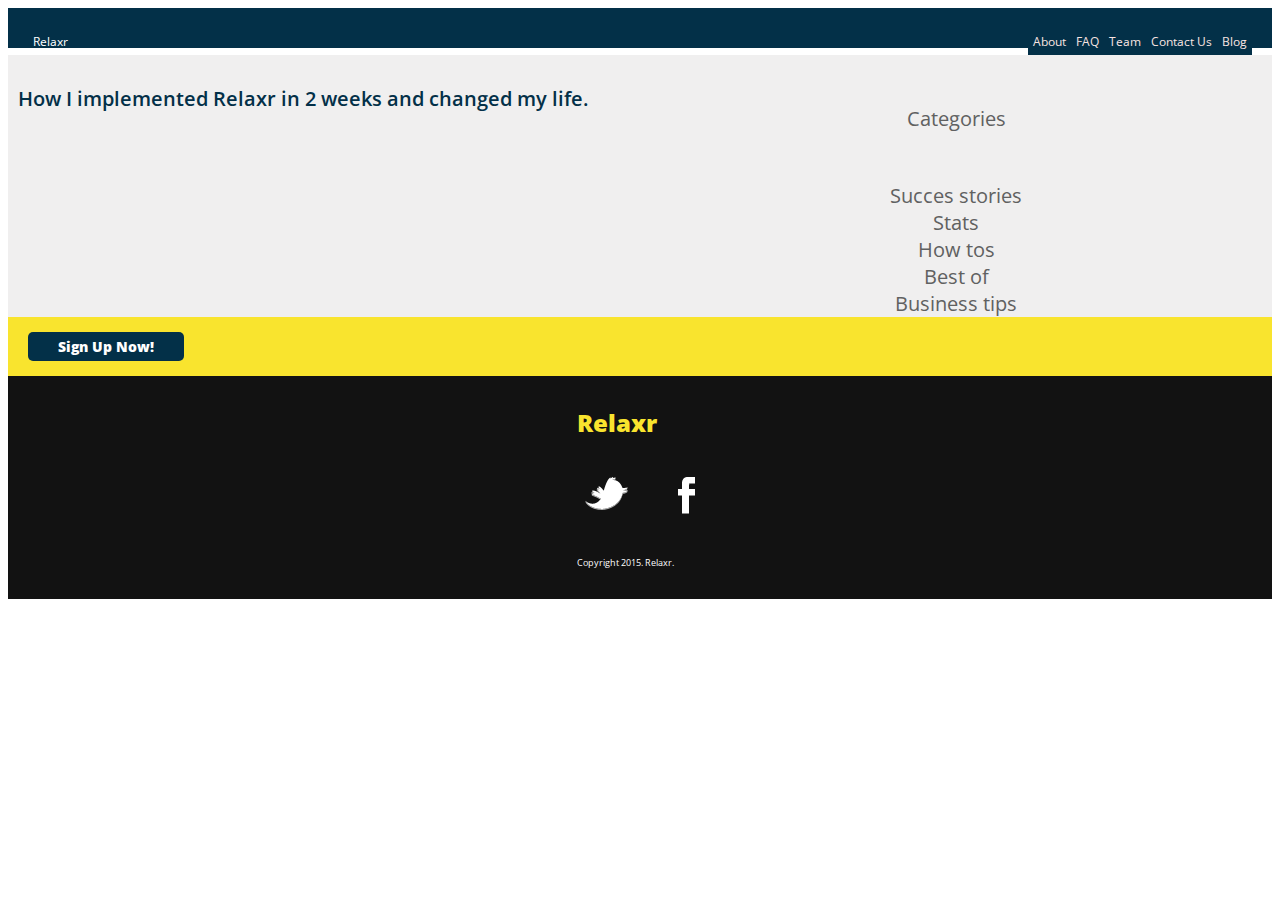
==== submit/blog.html @ c567fddc "Start of assignment2" ====
<!DOCTYPE html>
<html lang="en">
	<head>

		<title>Relaxr</title>

		<!-- external CSS link -->
		<link href='https://fonts.googleapis.com/css?family=Open+Sans:400,300italic,300,600,800' rel='stylesheet' type='text/css'>
		<link rel="stylesheet" type="text/css" href="reset.css">
		<link rel="stylesheet" type="text/css" href="blogcss.css">
	
	</head>
	<body>
		<div id="nav">
			<ul>
				<li>Relaxr</li>
				<ul>
					<li>About</li>
					<li>FAQ</li>
					<li>Team</li>
					<li>Contact Us</li>
					<li>Blog</li>
				</ul>
			</ul>
		</div>

		<div id="columns">

			<div id="main">
				<p class="semibold _20font bluefont">How I implemented Relaxr in 2 weeks and changed my life.</p>
			</div>

			<div id="sidebar">
				<p>Categories</p>
				<ul>
					<li>Succes stories</li>
					<li>Stats</li>
					<li>How tos</li>
					<li>Best of</li>
					<li>Business tips</li>
				</ul>
			</div>
		</div>

		<div id="signup">
			<a href="#" class="bluebutton whitefont 12font extrabold">Sign Up Now!</a>
		</div>


		<footer>
			<div>
				<p class="yellowfont extrabold _24font">Relaxr</p>
			</div>

			<div>
				<ul class="nobullets">
					<li><a href="https://www.twitter.com" target="_blank"><img src="images/twitter.png"></a></li>
					<li class="floatright"><a href="https://www.facebook.com" target="_blank"><img src="images/facebook.png"></a></li>

				</ul>	
			</div>

			<div>
				<p class="whitefont">Copyright 2015. Relaxr.</p>
			</div> 

		</footer>
	</body>
</html>
---- submit/blogcss.css ----
#columns {
			float:left;
			width:100%;
			color: #606161;
			background-color:#f0efef;
		}	

		#nav {
			background-color: #033048;
			padding: 20px;
		}

		#main {
			float:left;
			width:50%;
			background-color:#f0efef;
			text-align:left;
			font-size:13px;	
			font-weight: 300;	
		}

		#main p {
			padding:10px;
		} 

		ul {
    		list-style-type: none;
    		margin: 0;
    		padding: 0;
		}

		#nav ul {
			background-color: #033048;
			color:white;
		} 

		#nav ul ul {
			float: right;
			color:#f9e4e2;
		}
		
		#nav li {
    		float: left;
    		display: inline;
    		padding: 5px;
		}

		#nav li span {
			color:#f9e4e2;
		}

		#nav li a {
    		display: block;
    	}



		ul.nobullets {
			list-style-position: none;
		}

		#sidebar {
			float:left;
			width:50%;
			background-color:#f0efef;
			text-align:center;
			font-size:20px;
		}
	

		#sidebar ul ul {
			float: right;
		}
		
		#sidebar li {

		}

		#sidebar li a {
    		
    	}

		#sidebar p.difffont span {
			color:#033048;
			font-size:24px;
			font-weight:800;
		}

		#signup {
			background-color:#f9e42e;
			color:white;
			padding: 20px;
			clear:both;
		}


		footer {
			background-color:#121212;
			font-size:9px;

		}

		footer div p {	
			width: 10%;
    		margin: 0 auto;
		}

		footer ul {
			width: 10%;
    		margin: 0 auto;
    		overflow:hidden;
		}

		.floatright {
			float:right;
		}

		footer li {
    		float: left;

		}

		footer li a {
    		display: block;
    		padding: 8px;
    	
		}

		
		a {
			font-size:14px;
			text-decoration:none;
			border-radius:5px;
			padding:5px 30px;
		}

		p {
			padding:30px;
		}
		
		._9font {
			font-size: 9px;
		}

		._12font {
			font-size: 12px;
		}

		._13font {
			font-size: 13px;
		}	

		._20font {
			font-size: 20px;
		}	

		._24font {
			font-size: 24px;
		}

		.lightfont{
			font-weight: 300;
		}

		.light_ital{
			font-weight: 300;
			font-style: italic;
		}

		.semibold {
			font-weight: 600;
		}

		.extrabold {
			font-weight: 800;
		}		

		.whitefont {
			color:white;
		}

		.bluefont {
			color:#033048;
		}		

		.yellowfont {
			color:#f9e42e;
		}

		
		.alignleft {
			text-align:left;

		}
	
		.yellowbutton {
			background-color:#f9e42e; 					
		}

		.bluebutton {
			background-color:#033048;
		}

		.nobullets {
			list-style-type: none;
		}
		
				
		body {
     			font-size: 12px;     			
     			font-family: 'Open Sans', sans-serif; 
     			text-align:left;
      			
		}
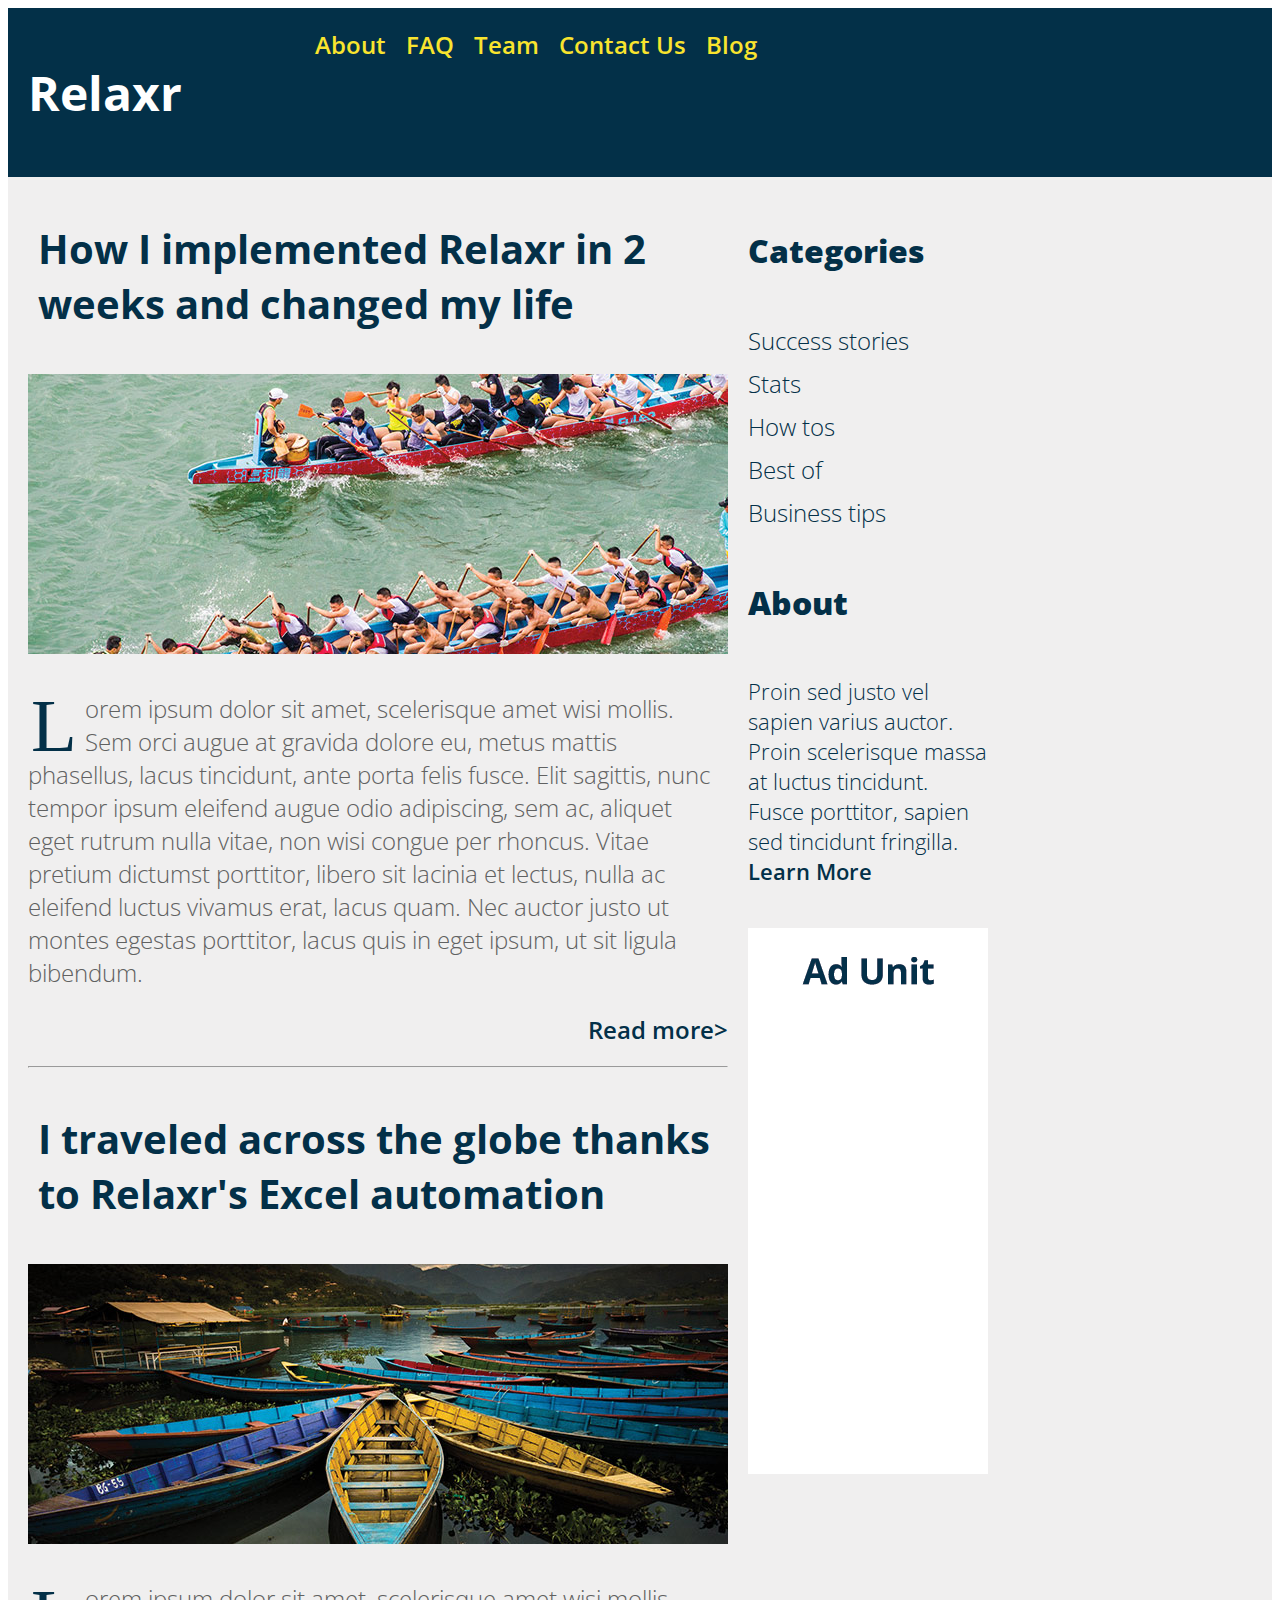
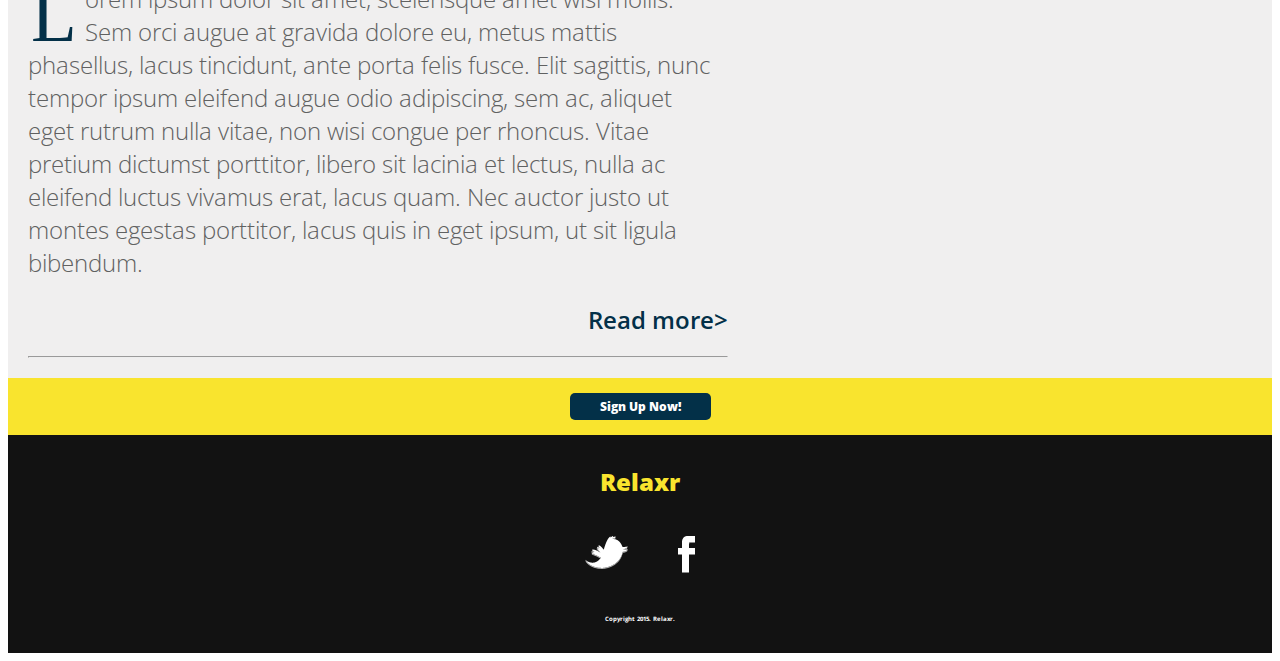
==== commit 972d1a07: "Finishing touches" ====
--- a/submit/blog.html
+++ b/submit/blog.html
@@ -8,52 +8,88 @@
 		<link href='https://fonts.googleapis.com/css?family=Open+Sans:400,300italic,300,600,800' rel='stylesheet' type='text/css'>
 		<link rel="stylesheet" type="text/css" href="reset.css">
 		<link rel="stylesheet" type="text/css" href="blogcss.css">
+
+
 	
 	</head>
 	<body>
-		<div id="nav">
-			<ul>
-				<li>Relaxr</li>
-				<ul>
-					<li>About</li>
-					<li>FAQ</li>
-					<li>Team</li>
-					<li>Contact Us</li>
-					<li>Blog</li>
-				</ul>
-			</ul>
-		</div>
+		<header>
+			<h1>Relaxr</h1>
 
-		<div id="columns">
+			<nav>
+				<a href="index.html">About</a>
+				<a href="#">FAQ</a>
+				<a href="#">Team</a>
+				<a href="#">Contact Us</a>
+				<a href="#">Blog</a>
+			</nav>
 
-			<div id="main">
-				<p class="semibold _20font bluefont">How I implemented Relaxr in 2 weeks and changed my life.</p>
+		</header>
+
+		<section>
+
+			<div id="blog-posts">
+				<h2>How I implemented Relaxr in 2 weeks and changed my life</h2>
+				<img src="images/blog_photo1.jpg">
+				<p>Lorem ipsum dolor sit amet, scelerisque amet wisi mollis. Sem orci augue at gravida dolore eu, metus mattis phasellus, lacus tincidunt, ante porta felis fusce. Elit sagittis, nunc tempor ipsum eleifend augue odio adipiscing, sem ac, aliquet eget rutrum nulla vitae, non wisi congue per rhoncus. Vitae pretium dictumst porttitor, libero sit lacinia et lectus, nulla ac eleifend luctus vivamus erat, lacus quam. Nec auctor justo ut montes egestas porttitor, lacus quis in eget ipsum, ut sit ligula bibendum. </p>
+				
+				<div class="read-more">
+					<a href="#">Read more></a>
+				</div>
+
+				<hr>
+				
+				<h2>I traveled across the globe thanks to Relaxr's Excel automation</h2>
+				<img src="images/blog_photo2.jpg">
+				<p>Lorem ipsum dolor sit amet, scelerisque amet wisi mollis. Sem orci augue at gravida dolore eu, metus mattis phasellus, lacus tincidunt, ante porta felis fusce. Elit sagittis, nunc tempor ipsum eleifend augue odio adipiscing, sem ac, aliquet eget rutrum nulla vitae, non wisi congue per rhoncus. Vitae pretium dictumst porttitor, libero sit lacinia et lectus, nulla ac eleifend luctus vivamus erat, lacus quam. Nec auctor justo ut montes egestas porttitor, lacus quis in eget ipsum, ut sit ligula bibendum.</p>
+				
+
+				<div class="read-more">
+					<a href="#">Read more></a>
+				</div>
+
+				<hr>
+				
 			</div>
 
 			<div id="sidebar">
-				<p>Categories</p>
-				<ul>
-					<li>Succes stories</li>
-					<li>Stats</li>
-					<li>How tos</li>
-					<li>Best of</li>
-					<li>Business tips</li>
-				</ul>
+				<div>
+					<h3>Categories</h3>
+						<ul>
+							<li><a href="#">Success stories</a></li>
+							<li><a href="#">Stats</a></li>
+							<li><a href="#">How tos</a></li>
+							<li><a href="#">Best of</a></li>
+							<li><a href="#">Business tips</a></li>
+						</ul>
+				</div>
+				
+				<div>
+					<h3>About</h3>
+					
+					<p>Proin sed justo vel sapien varius auctor. Proin scelerisque massa at luctus tincidunt. Fusce porttitor, sapien sed tincidunt fringilla. <span><a href="#">Learn More</a></span></p>
+						
+				</div>
+
+				<div>
+					<a href="#"><img src="images/ad-unit.png"></a>
+				</div>
+
 			</div>
-		</div>
+		</section>
 
 		<div id="signup">
-			<a href="#" class="bluebutton whitefont 12font extrabold">Sign Up Now!</a>
+			<a href="#" class="bluebutton">Sign Up Now!</a>
 		</div>
 
 
 		<footer>
 			<div>
-				<p class="yellowfont extrabold _24font">Relaxr</p>
+				<h5>Relaxr</h5>
 			</div>
 
 			<div>
-				<ul class="nobullets">
+				<ul>
 					<li><a href="https://www.twitter.com" target="_blank"><img src="images/twitter.png"></a></li>
 					<li class="floatright"><a href="https://www.facebook.com" target="_blank"><img src="images/facebook.png"></a></li>
 
@@ -61,9 +97,9 @@
 			</div>
 
 			<div>
-				<p class="whitefont">Copyright 2015. Relaxr.</p>
+				<h6>Copyright 2015. Relaxr.</h6>
 			</div> 
 
 		</footer>
 	</body>
-</html>+</html>
--- a/submit/blogcss.css
+++ b/submit/blogcss.css
@@ -1,28 +1,49 @@
 
-		#columns {
-			float:left;
-			width:100%;
-			color: #606161;
-			background-color:#f0efef;
-		}	
-
-		#nav {
+		header {
 			background-color: #033048;
+			float: left;
+			font-size: 24px;
+			font-weight: 600;
+			text-align: left;
+			width: 100%;
+		}
+
+		header h1 {
+			color: white;
+			float: left;
 			padding: 20px;
-		}
-
-		#main {
-			float:left;
-			width:50%;
-			background-color:#f0efef;
-			text-align:left;
-			font-size:13px;	
-			font-weight: 300;	
-		}
-
-		#main p {
-			padding:10px;
-		} 
+			width: 240px;
+		}
+
+		header a {
+			color: #f9e42e;
+			font-size: 24px;
+			font-weight: 600;
+			padding: 5px 7px;
+		}
+
+		nav {
+			display: block;
+			float: left;
+			padding: 20px;
+			width: 700px;
+		}
+
+		header a:link {
+    		color: #f9e42e;
+		}
+
+		header a:visited {
+    		color: #f9e42e;
+		}
+
+		header a:hover {
+    		color: white;
+  		}
+
+		header a:active {
+    		color: white;
+		}
 
 		ul {
     		list-style-type: none;
@@ -30,90 +51,178 @@
     		padding: 0;
 		}
 
-		#nav ul {
-			background-color: #033048;
-			color:white;
-		} 
-
-		#nav ul ul {
-			float: right;
-			color:#f9e4e2;
+		section {
+			background-color: #f0efef;
+			color: #606161;
+			float:left;		
+			width: 100%;
+		}
+
+		#blog-posts {
+			background-color: #f0efef;
+			color: #033048;
+			float: left;
+			font-size: 13px;
+			font-weight: 300;
+			margin-left: 20px;
+			text-align: left;
+			width: 700px;
+		}
+
+		#blog-posts h2 {
+			font-size: 40px;
+			font-weight: 600px;
+			padding: 10px;
+		}
+
+		#blog-posts p {
+			color: #606161;
+			font-size: 24px;
+			font-weight: 300;
+			padding: 10px 10px 0px 0px;
+		}
+
+		#blog-posts p:first-letter { 
+			float: left; 
+			color: #033048; 
+			font-size: 75px; 
+			line-height: 60px; 
+			padding: 4px 8px 0px 3px; 
+			font-family: "Times New Roman", Times, Serif; 
+		}
+
+		#blog-posts a {
+			font-size: 24px;
+			font-weight: 600;
+			margin-top: 10px;
+			padding-left: 100px;
+			text-align: right;
+		}
+
+		#blog-posts a:link {
+    		color: #033048;
 		}
 		
-		#nav li {
-    		float: left;
-    		display: inline;
-    		padding: 5px;
-		}
-
-		#nav li span {
-			color:#f9e4e2;
-		}
-
-		#nav li a {
-    		display: block;
-    	}
-
-
-
-		ul.nobullets {
-			list-style-position: none;
+		#blog-posts a:visited {
+    		color: #033048;
+		}
+
+		#blog-posts a:hover {
+    		color: green;
+		}
+		
+		#blog-posts a:active {
+    		color: green;
+		}
+
+		#blog-posts hr {
+			margin-bottom: 20px;
+		}
+
+		.read-more {
+			float:left;
+			margin-bottom: 20px;
+			text-align: right;
+			width: 100%;
 		}
 
 		#sidebar {
-			float:left;
-			width:50%;
-			background-color:#f0efef;
-			text-align:center;
-			font-size:20px;
-		}
-	
-
-		#sidebar ul ul {
-			float: right;
+			background-color: #f0efef;
+			float: left;
+			margin-left: 20px;
+			width: 240px;
+			text-align: left;
+		}
+
+		#sidebar h3 {
+			color: #033048;
+			font-size: 32px;
+			font-weight: 800;
+			padding: 20px 20px 20px 0px;
+		}
+
+		#sidebar a {
+			font-size: 24px;
+			font-weight: 300;
+			margin: 0;
+			padding: 0;
+		}
+
+		#sidebar a:link {
+    		color: #033048;
 		}
 		
-		#sidebar li {
-
-		}
-
-		#sidebar li a {
-    		
-    	}
-
-		#sidebar p.difffont span {
-			color:#033048;
-			font-size:24px;
-			font-weight:800;
+		#sidebar a:visited {
+    		color: #033048;
+		}
+
+		#sidebar a:hover {
+    		color: green;
+		}
+
+		#sidebar a:active {
+    		color: green;
+		}
+
+		#sidebar ul li {
+			margin: 10px 10px 0px 0px;
+		}
+
+		#sidebar p {
+			color: #033048;
+			font-size: 22px;
+			font-weight: 300;
+			padding: 0;
+		}
+
+		#sidebar p a {
+			font-size: 22px;
+			font-weight: 600;
+		}
+
+		#sidebar img {
+			padding-top: 20px;
 		}
 
 		#signup {
 			background-color:#f9e42e;
+			clear:both;
 			color:white;
 			padding: 20px;
-			clear:both;
-		}
-
+		}
 
 		footer {
 			background-color:#121212;
 			font-size:9px;
-
-		}
-
-		footer div p {	
+			width:100%;
+		}
+
+		footer div p {
 			width: 10%;
     		margin: 0 auto;
+    		padding: 30px;
+		}
+
+		footer h5 {
+			color:#f9e42e; 
+    		font-weight:800; 
+    		font-size:24px;
+    		padding: 30px;
+    		width: 10%;
+    		margin: 0% auto;
+		}
+
+		footer h6 {
+			color: white;
+			padding: 30px;
+			width: 10%;
+			margin: 0% auto;
 		}
 
 		footer ul {
 			width: 10%;
     		margin: 0 auto;
-    		overflow:hidden;
-		}
-
-		.floatright {
-			float:right;
+    		overflow: hidden;
 		}
 
 		footer li {
@@ -124,92 +233,42 @@
 		footer li a {
     		display: block;
     		padding: 8px;
-    	
-		}
-
-		
+
+		}
+
+		.alignleft {
+			text-align:left;
+
+		}
+
+		.yellowbutton {
+			background-color:#f9e42e;
+			border-radius:5px;
+			padding:5px 30px;
+		}
+
+		.bluebutton {
+			background-color:#033048;
+			border-radius:5px;
+			padding:5px 30px;
+			color: white;
+			font-size: 12px;
+			font-weight: 800; 
+		}
+
+		.floatright {
+			float: right;
+		}
+
+		body {
+     		font-size: 12px;
+     		font-family: 'Open Sans', sans-serif;
+     		text-align:center;
+
+		}
+
 		a {
 			font-size:14px;
 			text-decoration:none;
-			border-radius:5px;
-			padding:5px 30px;
-		}
-
-		p {
-			padding:30px;
-		}
-		
-		._9font {
-			font-size: 9px;
-		}
-
-		._12font {
-			font-size: 12px;
-		}
-
-		._13font {
-			font-size: 13px;
-		}	
-
-		._20font {
-			font-size: 20px;
-		}	
-
-		._24font {
-			font-size: 24px;
-		}
-
-		.lightfont{
-			font-weight: 300;
-		}
-
-		.light_ital{
-			font-weight: 300;
-			font-style: italic;
-		}
-
-		.semibold {
-			font-weight: 600;
-		}
-
-		.extrabold {
-			font-weight: 800;
-		}		
-
-		.whitefont {
-			color:white;
-		}
-
-		.bluefont {
-			color:#033048;
-		}		
-
-		.yellowfont {
-			color:#f9e42e;
-		}
-
-		
-		.alignleft {
-			text-align:left;
-
-		}
-	
-		.yellowbutton {
-			background-color:#f9e42e; 					
-		}
-
-		.bluebutton {
-			background-color:#033048;
-		}
-
-		.nobullets {
-			list-style-type: none;
-		}
-		
-				
-		body {
-     			font-size: 12px;     			
-     			font-family: 'Open Sans', sans-serif; 
-     			text-align:left;
-      			
-		}+		}
+
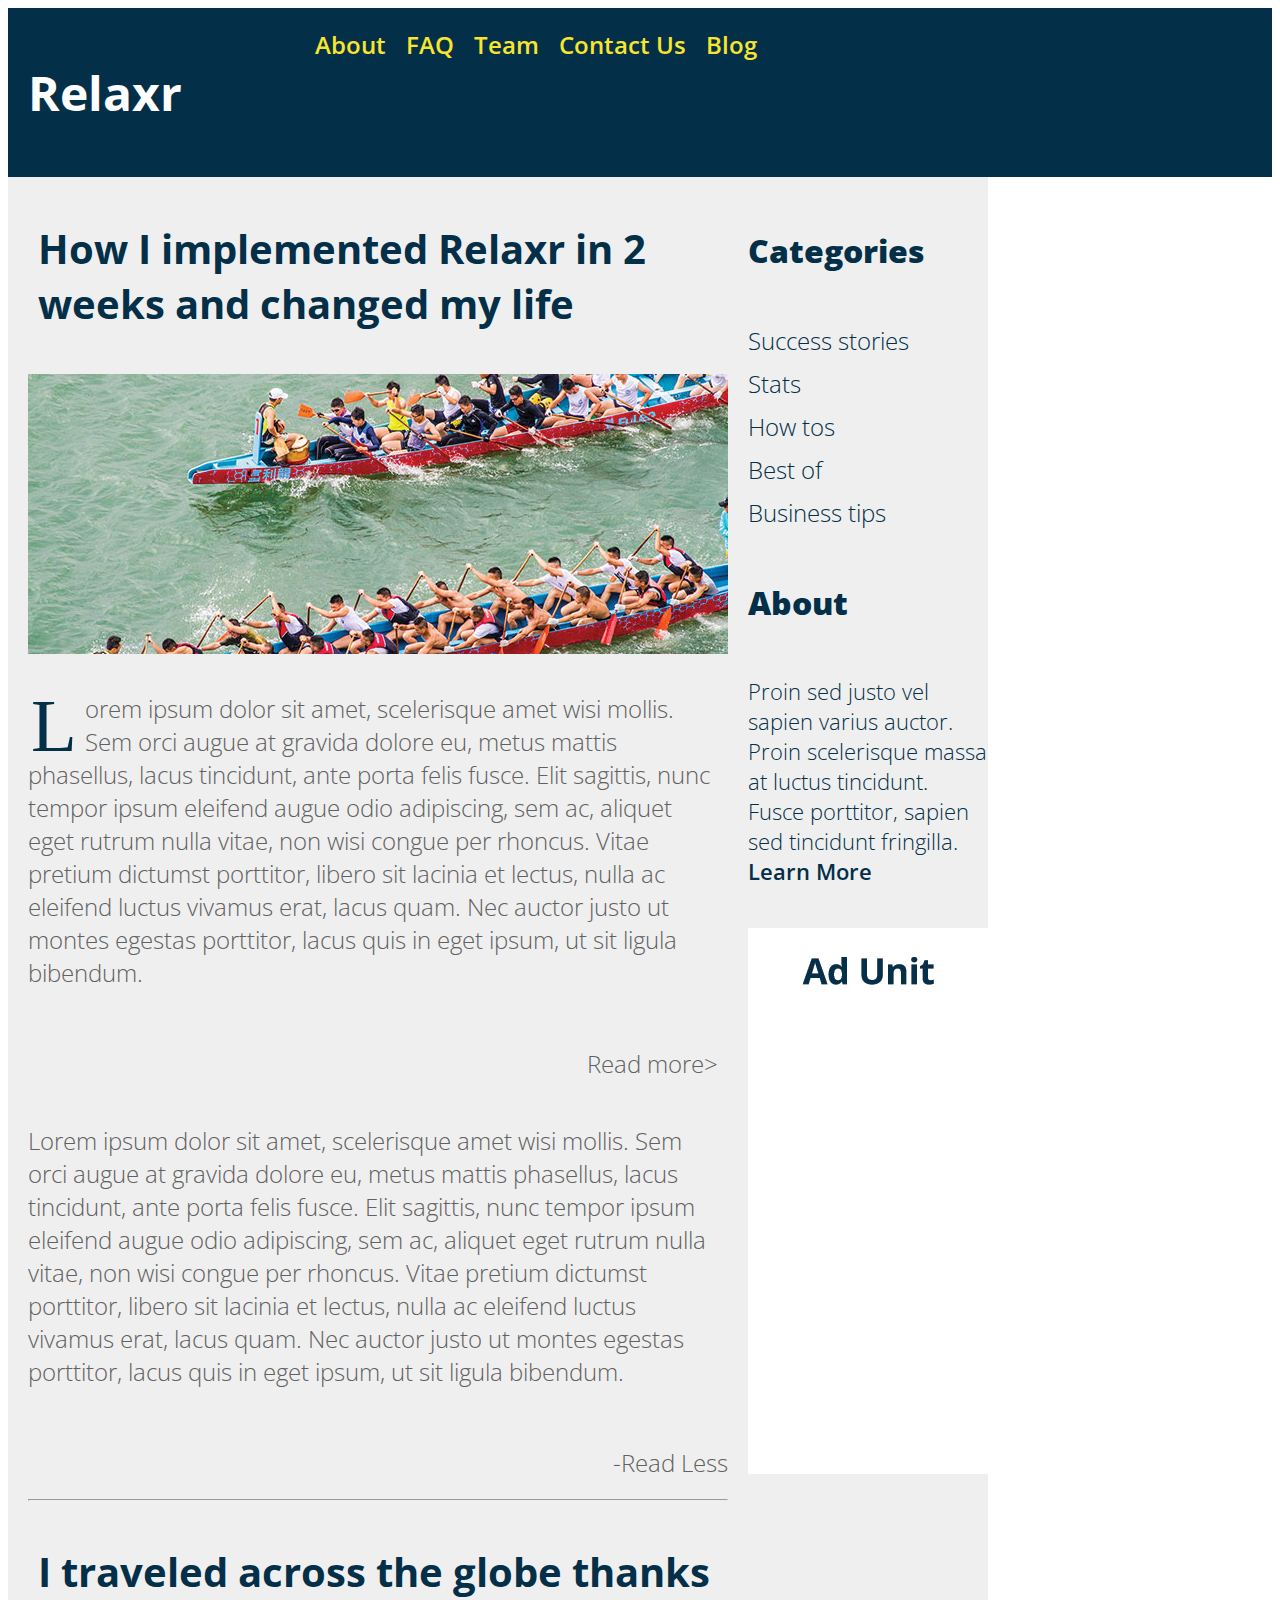
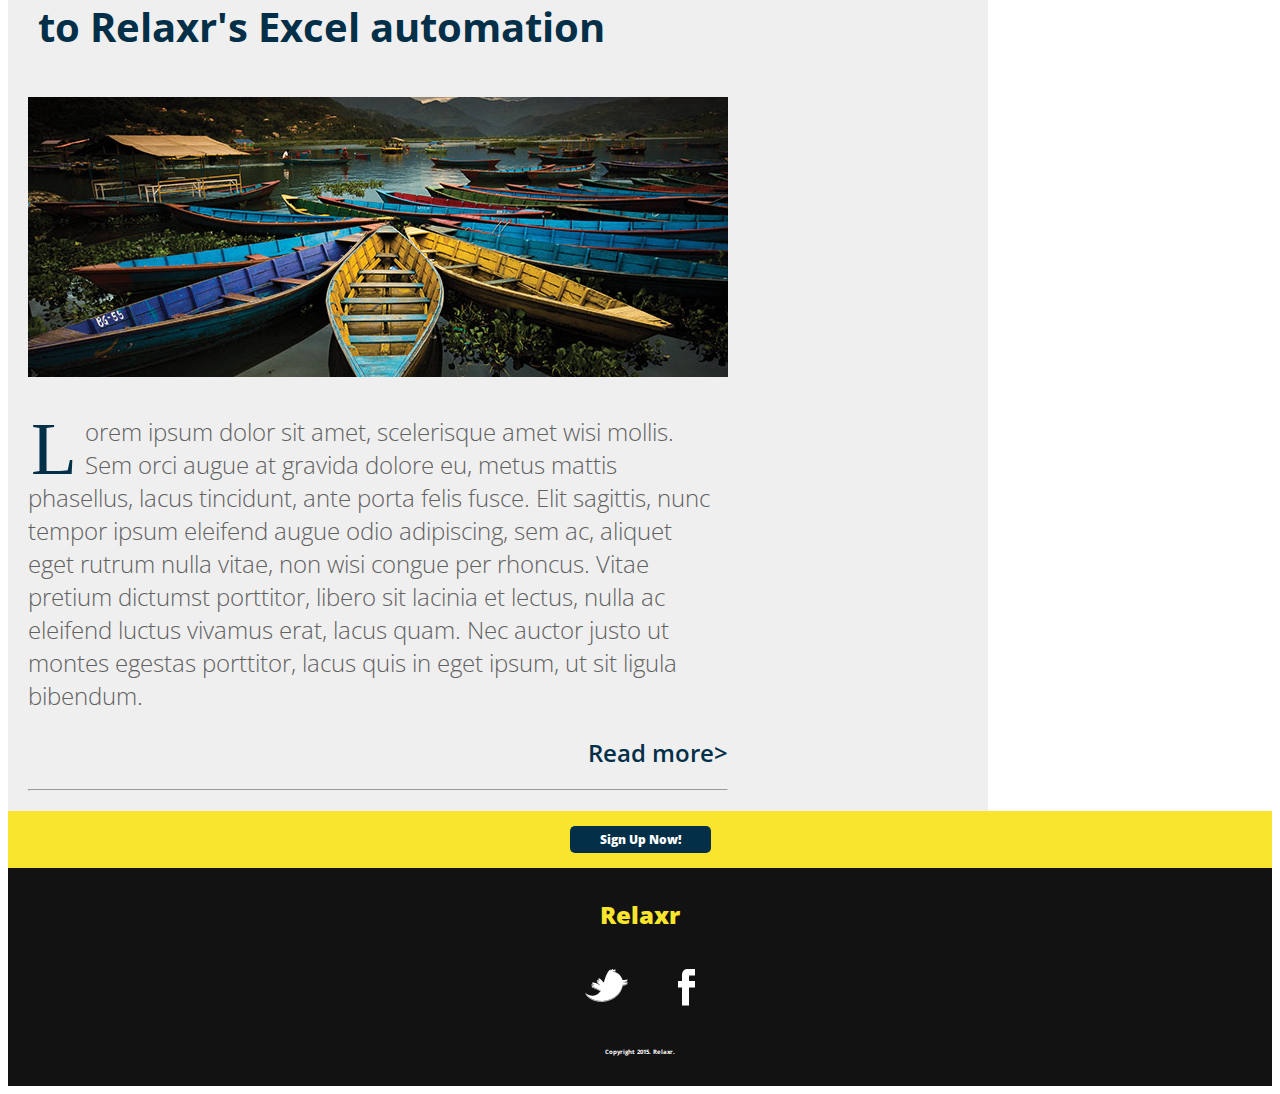
==== commit f2df8bd5: "Attempting js and jquery" ====
--- a/submit/blog.html
+++ b/submit/blog.html
@@ -8,8 +8,6 @@
 		<link href='https://fonts.googleapis.com/css?family=Open+Sans:400,300italic,300,600,800' rel='stylesheet' type='text/css'>
 		<link rel="stylesheet" type="text/css" href="reset.css">
 		<link rel="stylesheet" type="text/css" href="blogcss.css">
-
-
 	
 	</head>
 	<body>
@@ -30,18 +28,34 @@
 
 			<div id="blog-posts">
 				<h2>How I implemented Relaxr in 2 weeks and changed my life</h2>
+				
 				<img src="images/blog_photo1.jpg">
-				<p>Lorem ipsum dolor sit amet, scelerisque amet wisi mollis. Sem orci augue at gravida dolore eu, metus mattis phasellus, lacus tincidunt, ante porta felis fusce. Elit sagittis, nunc tempor ipsum eleifend augue odio adipiscing, sem ac, aliquet eget rutrum nulla vitae, non wisi congue per rhoncus. Vitae pretium dictumst porttitor, libero sit lacinia et lectus, nulla ac eleifend luctus vivamus erat, lacus quam. Nec auctor justo ut montes egestas porttitor, lacus quis in eget ipsum, ut sit ligula bibendum. </p>
 				
+				<p><span>L</span>orem ipsum dolor sit amet, scelerisque amet wisi mollis. Sem orci augue at gravida dolore eu, metus mattis phasellus, lacus tincidunt, ante porta felis fusce. Elit sagittis, nunc tempor ipsum eleifend augue odio adipiscing, sem ac, aliquet eget rutrum nulla vitae, non wisi congue per rhoncus. Vitae pretium dictumst porttitor, libero sit lacinia et lectus, nulla ac eleifend luctus vivamus erat, lacus quam. Nec auctor justo ut montes egestas porttitor, lacus quis in eget ipsum, ut sit ligula bibendum. </p>
+
+				<script src="https://ajax.googleapis.com/ajax/libs/jquery/1.10.2/jquery.min.js"></script>
+
+				<script src="blog.js"></script>
+
 				<div class="read-more">
-					<a href="#">Read more></a>
+					<p>Read more></p>
+				</div>
+
+				<div id="expand-blog1">
+					<p>Lorem ipsum dolor sit amet, scelerisque amet wisi mollis. Sem orci augue at gravida dolore eu, metus mattis phasellus, lacus tincidunt, ante porta felis fusce. Elit sagittis, nunc tempor ipsum eleifend augue odio adipiscing, sem ac, aliquet eget rutrum nulla vitae, non wisi congue per rhoncus. Vitae pretium dictumst porttitor, libero sit lacinia et lectus, nulla ac eleifend luctus vivamus erat, lacus quam. Nec auctor justo ut montes egestas porttitor, lacus quis in eget ipsum, ut sit ligula bibendum. </p>
+
+					<div>
+						<p class="read-less">-Read Less</p>
+					</div>
+
+
 				</div>
 
 				<hr>
 				
 				<h2>I traveled across the globe thanks to Relaxr's Excel automation</h2>
 				<img src="images/blog_photo2.jpg">
-				<p>Lorem ipsum dolor sit amet, scelerisque amet wisi mollis. Sem orci augue at gravida dolore eu, metus mattis phasellus, lacus tincidunt, ante porta felis fusce. Elit sagittis, nunc tempor ipsum eleifend augue odio adipiscing, sem ac, aliquet eget rutrum nulla vitae, non wisi congue per rhoncus. Vitae pretium dictumst porttitor, libero sit lacinia et lectus, nulla ac eleifend luctus vivamus erat, lacus quam. Nec auctor justo ut montes egestas porttitor, lacus quis in eget ipsum, ut sit ligula bibendum.</p>
+				<p><span>L</span>orem ipsum dolor sit amet, scelerisque amet wisi mollis. Sem orci augue at gravida dolore eu, metus mattis phasellus, lacus tincidunt, ante porta felis fusce. Elit sagittis, nunc tempor ipsum eleifend augue odio adipiscing, sem ac, aliquet eget rutrum nulla vitae, non wisi congue per rhoncus. Vitae pretium dictumst porttitor, libero sit lacinia et lectus, nulla ac eleifend luctus vivamus erat, lacus quam. Nec auctor justo ut montes egestas porttitor, lacus quis in eget ipsum, ut sit ligula bibendum.</p>
 				
 
 				<div class="read-more">
--- a/submit/blogcss.css
+++ b/submit/blogcss.css
@@ -30,31 +30,34 @@
 		}
 
 		header a:link {
-    		color: #f9e42e;
+    			color: #f9e42e;
 		}
 
 		header a:visited {
-    		color: #f9e42e;
+    			color: #f9e42e;
 		}
 
 		header a:hover {
-    		color: white;
+    			color: white;
   		}
 
 		header a:active {
-    		color: white;
+    			color: white;
 		}
 
 		ul {
-    		list-style-type: none;
-    		margin: 0;
-    		padding: 0;
+    			list-style-type: none;
+    			margin: 0;
+    			padding: 0;
 		}
 
 		section {
 			background-color: #f0efef;
 			color: #606161;
-			float:left;		
+			float:left; <!-- In my previous homework, Joni mentioned that there's no need to float:left a float that has a width 
+			that equals 100% however when I didn't make it float left, it was creating white spaces. In other words, 
+			the background was doing weird things. To prevent this, I gave a position for every float. -->
+		
 			width: 100%;
 		}
 
@@ -82,7 +85,7 @@
 			padding: 10px 10px 0px 0px;
 		}
 
-		#blog-posts p:first-letter { 
+		#blog-posts p span { 
 			float: left; 
 			color: #033048; 
 			font-size: 75px; 
@@ -91,6 +94,11 @@
 			font-family: "Times New Roman", Times, Serif; 
 		}
 
+		#blog-posts p .read-less {
+			font-size: 24px;
+			cursor: pointer;
+		}
+
 		#blog-posts a {
 			font-size: 24px;
 			font-weight: 600;
@@ -100,19 +108,19 @@
 		}
 
 		#blog-posts a:link {
-    		color: #033048;
+    			color: #033048;
 		}
 		
 		#blog-posts a:visited {
-    		color: #033048;
+    			color: #033048;
 		}
 
 		#blog-posts a:hover {
-    		color: green;
+    			color: green;
 		}
 		
 		#blog-posts a:active {
-    		color: green;
+    			color: green;
 		}
 
 		#blog-posts hr {
@@ -126,6 +134,12 @@
 			width: 100%;
 		}
 
+		.read-less {
+			float:left;
+			margin-bottom: 20px;
+			text-align: right;
+			width: 100%;
+		}
 		#sidebar {
 			background-color: #f0efef;
 			float: left;
@@ -149,19 +163,19 @@
 		}
 
 		#sidebar a:link {
-    		color: #033048;
+    			color: #033048;
 		}
 		
 		#sidebar a:visited {
-    		color: #033048;
+    			color: #033048;
 		}
 
 		#sidebar a:hover {
-    		color: green;
+    			color: green;
 		}
 
 		#sidebar a:active {
-    		color: green;
+    			color: green;
 		}
 
 		#sidebar ul li {
@@ -199,17 +213,17 @@
 
 		footer div p {
 			width: 10%;
-    		margin: 0 auto;
-    		padding: 30px;
+    			margin: 0 auto;
+    			padding: 30px;
 		}
 
 		footer h5 {
 			color:#f9e42e; 
-    		font-weight:800; 
-    		font-size:24px;
-    		padding: 30px;
-    		width: 10%;
-    		margin: 0% auto;
+    			font-weight:800; 
+    			font-size:24px;
+    			padding: 30px;
+    			width: 10%;
+    			margin: 0% auto;
 		}
 
 		footer h6 {
@@ -221,18 +235,18 @@
 
 		footer ul {
 			width: 10%;
-    		margin: 0 auto;
-    		overflow: hidden;
+    			margin: 0 auto;
+    			overflow: hidden;
 		}
 
 		footer li {
-    		float: left;
+    			float: left;
 
 		}
 
 		footer li a {
-    		display: block;
-    		padding: 8px;
+    			display: block;
+    			padding: 8px;
 
 		}
 
@@ -261,9 +275,9 @@
 		}
 
 		body {
-     		font-size: 12px;
-     		font-family: 'Open Sans', sans-serif;
-     		text-align:center;
+     			font-size: 12px;
+     			font-family: 'Open Sans', sans-serif;
+     			text-align:center;
 
 		}
 
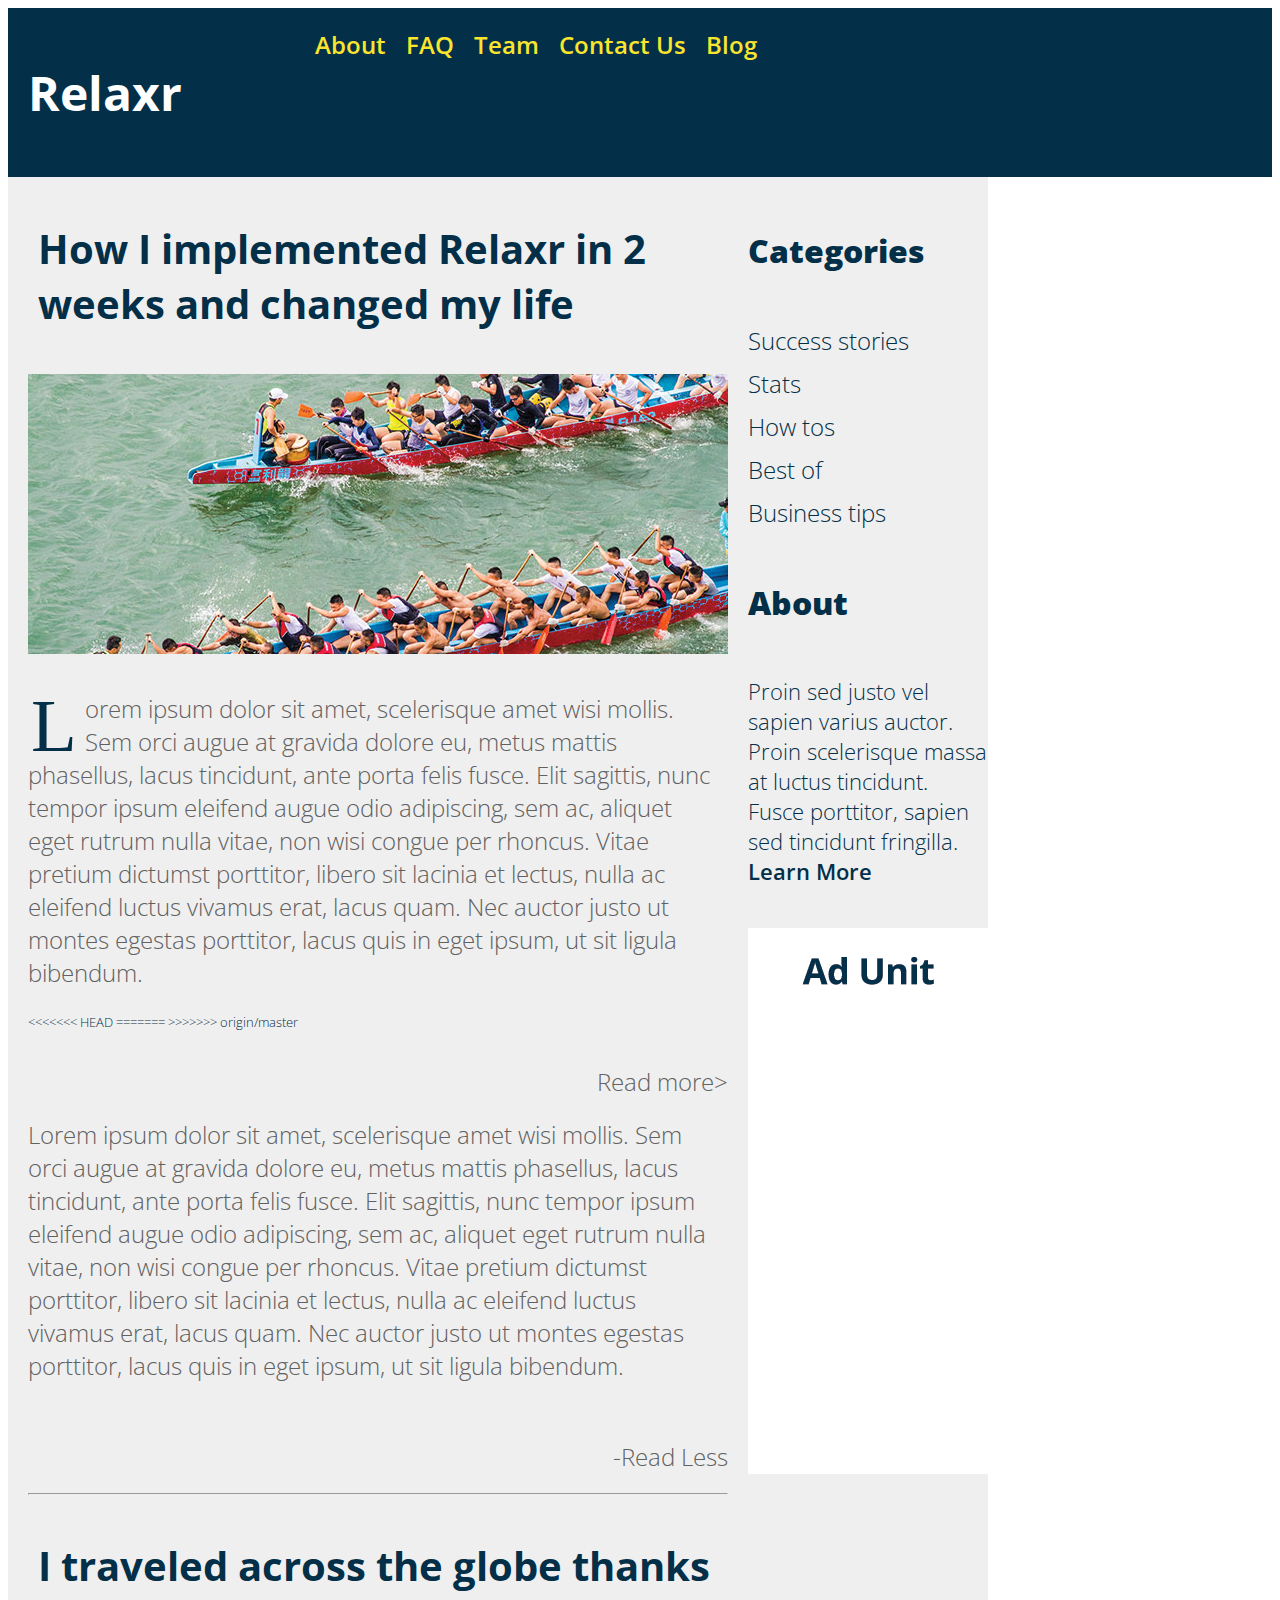
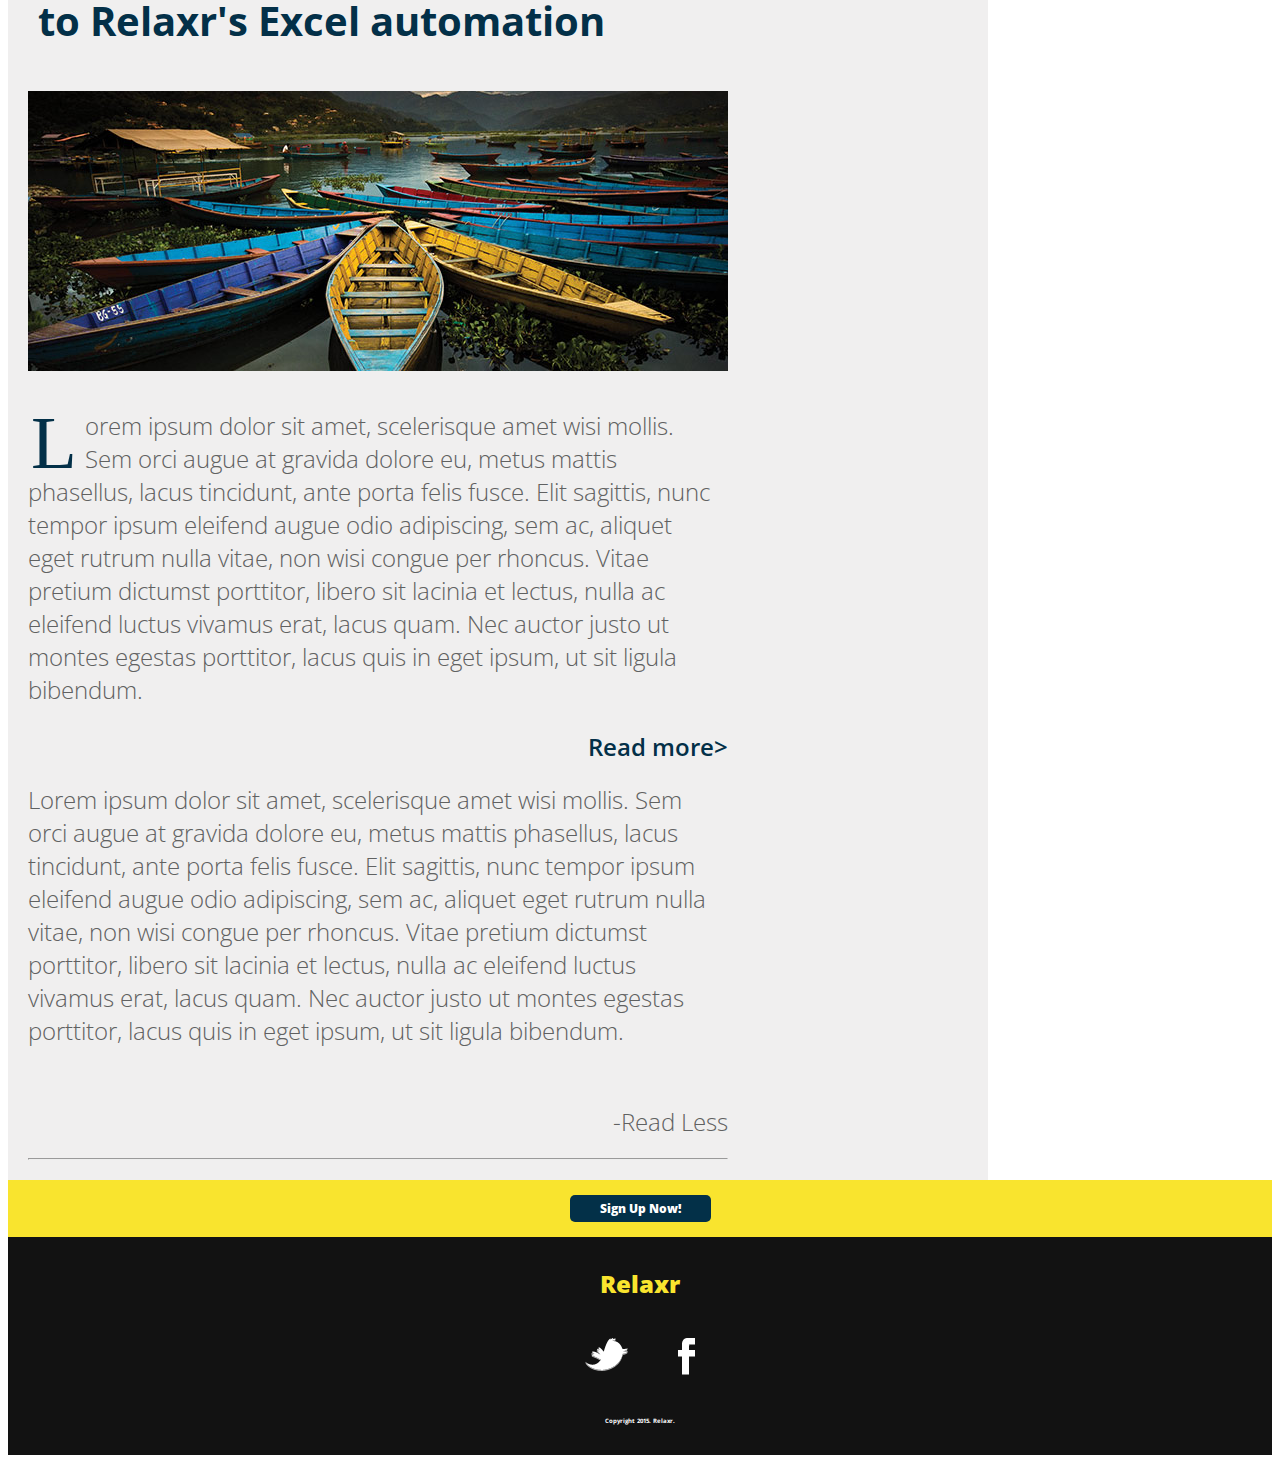
==== commit 257e2b18: "Merge remote-tracking branch 'origin/master'" ====
--- a/submit/blog.html
+++ b/submit/blog.html
@@ -8,10 +8,13 @@
 		<link href='https://fonts.googleapis.com/css?family=Open+Sans:400,300italic,300,600,800' rel='stylesheet' type='text/css'>
 		<link rel="stylesheet" type="text/css" href="reset.css">
 		<link rel="stylesheet" type="text/css" href="blogcss.css">
+		<script src="https://ajax.googleapis.com/ajax/libs/jquery/1.12.0/jquery.min.js"></script>
 	
 	</head>
+
 	<body>
 		<header>
+			
 			<h1>Relaxr</h1>
 
 			<nav>
@@ -27,43 +30,57 @@
 		<section>
 
 			<div id="blog-posts">
+
 				<h2>How I implemented Relaxr in 2 weeks and changed my life</h2>
 				
 				<img src="images/blog_photo1.jpg">
 				
 				<p><span>L</span>orem ipsum dolor sit amet, scelerisque amet wisi mollis. Sem orci augue at gravida dolore eu, metus mattis phasellus, lacus tincidunt, ante porta felis fusce. Elit sagittis, nunc tempor ipsum eleifend augue odio adipiscing, sem ac, aliquet eget rutrum nulla vitae, non wisi congue per rhoncus. Vitae pretium dictumst porttitor, libero sit lacinia et lectus, nulla ac eleifend luctus vivamus erat, lacus quam. Nec auctor justo ut montes egestas porttitor, lacus quis in eget ipsum, ut sit ligula bibendum. </p>
 
+<<<<<<< HEAD
 				<script src="https://ajax.googleapis.com/ajax/libs/jquery/1.10.2/jquery.min.js"></script>
-
+=======
+>>>>>>> origin/master
 				<script src="blog.js"></script>
 
-				<div class="read-more">
-					<p>Read more></p>
+				<div>
+					<p class="read-more">Read more></p>
 				</div>
 
-				<div id="expand-blog1">
+				<div class="expand-blog">
+					
 					<p>Lorem ipsum dolor sit amet, scelerisque amet wisi mollis. Sem orci augue at gravida dolore eu, metus mattis phasellus, lacus tincidunt, ante porta felis fusce. Elit sagittis, nunc tempor ipsum eleifend augue odio adipiscing, sem ac, aliquet eget rutrum nulla vitae, non wisi congue per rhoncus. Vitae pretium dictumst porttitor, libero sit lacinia et lectus, nulla ac eleifend luctus vivamus erat, lacus quam. Nec auctor justo ut montes egestas porttitor, lacus quis in eget ipsum, ut sit ligula bibendum. </p>
 
 					<div>
 						<p class="read-less">-Read Less</p>
 					</div>
 
-
 				</div>
 
 				<hr>
+				<!--blogpost2 starts here-->
+				<h2>I traveled across the globe thanks to Relaxr's Excel automation</h2>
 				
-				<h2>I traveled across the globe thanks to Relaxr's Excel automation</h2>
 				<img src="images/blog_photo2.jpg">
+
 				<p><span>L</span>orem ipsum dolor sit amet, scelerisque amet wisi mollis. Sem orci augue at gravida dolore eu, metus mattis phasellus, lacus tincidunt, ante porta felis fusce. Elit sagittis, nunc tempor ipsum eleifend augue odio adipiscing, sem ac, aliquet eget rutrum nulla vitae, non wisi congue per rhoncus. Vitae pretium dictumst porttitor, libero sit lacinia et lectus, nulla ac eleifend luctus vivamus erat, lacus quam. Nec auctor justo ut montes egestas porttitor, lacus quis in eget ipsum, ut sit ligula bibendum.</p>
 				
-
+				<!--need to figure out what to do about blogpost2 -->
 				<div class="read-more">
-					<a href="#">Read more></a>
+					<a href="#">Read more></a> 
 				</div>
 
-				<hr>
-				
+				<div class="expand-blog">
+					
+					<p>Lorem ipsum dolor sit amet, scelerisque amet wisi mollis. Sem orci augue at gravida dolore eu, metus mattis phasellus, lacus tincidunt, ante porta felis fusce. Elit sagittis, nunc tempor ipsum eleifend augue odio adipiscing, sem ac, aliquet eget rutrum nulla vitae, non wisi congue per rhoncus. Vitae pretium dictumst porttitor, libero sit lacinia et lectus, nulla ac eleifend luctus vivamus erat, lacus quam. Nec auctor justo ut montes egestas porttitor, lacus quis in eget ipsum, ut sit ligula bibendum. </p>
+
+					<div>
+						<p class="read-less">-Read Less</p>
+					</div>
+				</div>
+
+			<hr>
+			
 			</div>
 
 			<div id="sidebar">
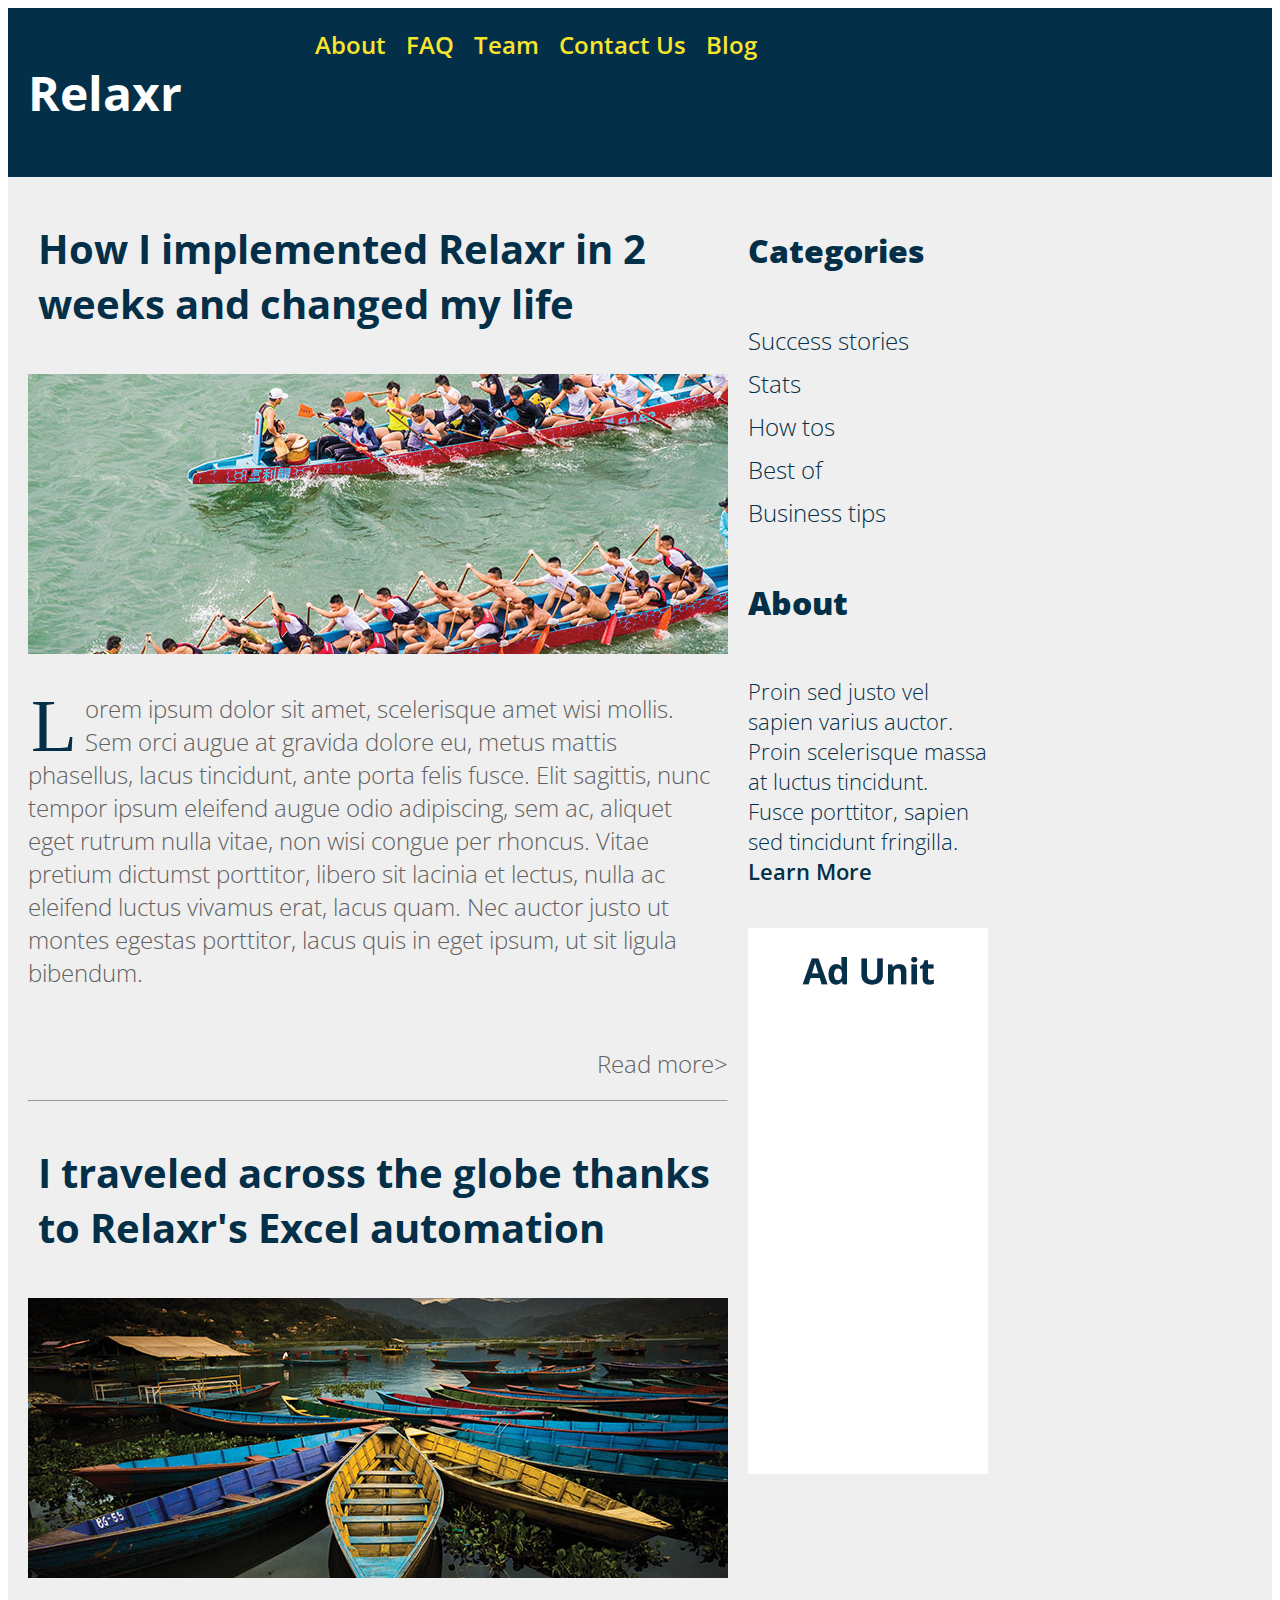
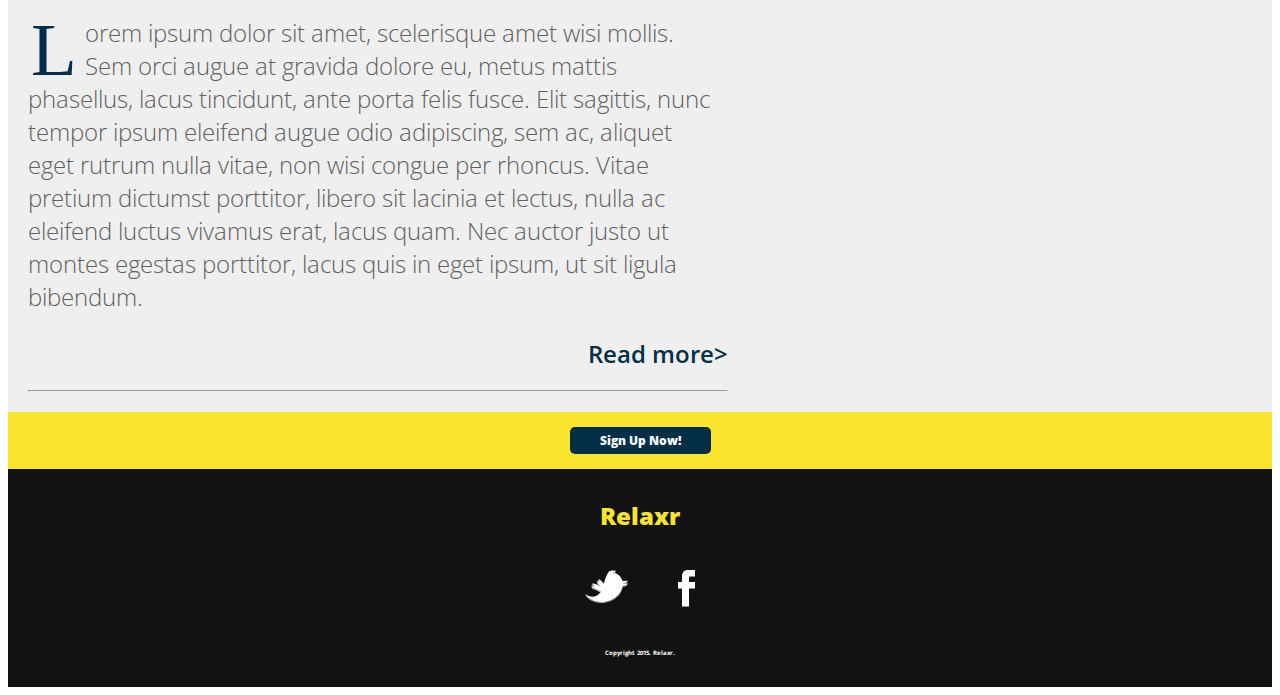
==== commit 00d7b88f: "Deleted weird msg" ====
--- a/submit/blog.html
+++ b/submit/blog.html
@@ -9,12 +9,12 @@
 		<link rel="stylesheet" type="text/css" href="reset.css">
 		<link rel="stylesheet" type="text/css" href="blogcss.css">
 		<script src="https://ajax.googleapis.com/ajax/libs/jquery/1.12.0/jquery.min.js"></script>
-	
+
 	</head>
 
 	<body>
 		<header>
-			
+
 			<h1>Relaxr</h1>
 
 			<nav>
@@ -32,15 +32,12 @@
 			<div id="blog-posts">
 
 				<h2>How I implemented Relaxr in 2 weeks and changed my life</h2>
-				
+
 				<img src="images/blog_photo1.jpg">
-				
+
 				<p><span>L</span>orem ipsum dolor sit amet, scelerisque amet wisi mollis. Sem orci augue at gravida dolore eu, metus mattis phasellus, lacus tincidunt, ante porta felis fusce. Elit sagittis, nunc tempor ipsum eleifend augue odio adipiscing, sem ac, aliquet eget rutrum nulla vitae, non wisi congue per rhoncus. Vitae pretium dictumst porttitor, libero sit lacinia et lectus, nulla ac eleifend luctus vivamus erat, lacus quam. Nec auctor justo ut montes egestas porttitor, lacus quis in eget ipsum, ut sit ligula bibendum. </p>
 
-<<<<<<< HEAD
 				<script src="https://ajax.googleapis.com/ajax/libs/jquery/1.10.2/jquery.min.js"></script>
-=======
->>>>>>> origin/master
 				<script src="blog.js"></script>
 
 				<div>
@@ -48,7 +45,7 @@
 				</div>
 
 				<div class="expand-blog">
-					
+
 					<p>Lorem ipsum dolor sit amet, scelerisque amet wisi mollis. Sem orci augue at gravida dolore eu, metus mattis phasellus, lacus tincidunt, ante porta felis fusce. Elit sagittis, nunc tempor ipsum eleifend augue odio adipiscing, sem ac, aliquet eget rutrum nulla vitae, non wisi congue per rhoncus. Vitae pretium dictumst porttitor, libero sit lacinia et lectus, nulla ac eleifend luctus vivamus erat, lacus quam. Nec auctor justo ut montes egestas porttitor, lacus quis in eget ipsum, ut sit ligula bibendum. </p>
 
 					<div>
@@ -60,18 +57,18 @@
 				<hr>
 				<!--blogpost2 starts here-->
 				<h2>I traveled across the globe thanks to Relaxr's Excel automation</h2>
-				
+
 				<img src="images/blog_photo2.jpg">
 
 				<p><span>L</span>orem ipsum dolor sit amet, scelerisque amet wisi mollis. Sem orci augue at gravida dolore eu, metus mattis phasellus, lacus tincidunt, ante porta felis fusce. Elit sagittis, nunc tempor ipsum eleifend augue odio adipiscing, sem ac, aliquet eget rutrum nulla vitae, non wisi congue per rhoncus. Vitae pretium dictumst porttitor, libero sit lacinia et lectus, nulla ac eleifend luctus vivamus erat, lacus quam. Nec auctor justo ut montes egestas porttitor, lacus quis in eget ipsum, ut sit ligula bibendum.</p>
-				
+
 				<!--need to figure out what to do about blogpost2 -->
 				<div class="read-more">
-					<a href="#">Read more></a> 
+					<a href="#">Read more></a>
 				</div>
 
 				<div class="expand-blog">
-					
+
 					<p>Lorem ipsum dolor sit amet, scelerisque amet wisi mollis. Sem orci augue at gravida dolore eu, metus mattis phasellus, lacus tincidunt, ante porta felis fusce. Elit sagittis, nunc tempor ipsum eleifend augue odio adipiscing, sem ac, aliquet eget rutrum nulla vitae, non wisi congue per rhoncus. Vitae pretium dictumst porttitor, libero sit lacinia et lectus, nulla ac eleifend luctus vivamus erat, lacus quam. Nec auctor justo ut montes egestas porttitor, lacus quis in eget ipsum, ut sit ligula bibendum. </p>
 
 					<div>
@@ -80,7 +77,7 @@
 				</div>
 
 			<hr>
-			
+
 			</div>
 
 			<div id="sidebar">
@@ -94,12 +91,12 @@
 							<li><a href="#">Business tips</a></li>
 						</ul>
 				</div>
-				
+
 				<div>
 					<h3>About</h3>
-					
+
 					<p>Proin sed justo vel sapien varius auctor. Proin scelerisque massa at luctus tincidunt. Fusce porttitor, sapien sed tincidunt fringilla. <span><a href="#">Learn More</a></span></p>
-						
+
 				</div>
 
 				<div>
@@ -124,12 +121,12 @@
 					<li><a href="https://www.twitter.com" target="_blank"><img src="images/twitter.png"></a></li>
 					<li class="floatright"><a href="https://www.facebook.com" target="_blank"><img src="images/facebook.png"></a></li>
 
-				</ul>	
+				</ul>
 			</div>
 
 			<div>
 				<h6>Copyright 2015. Relaxr.</h6>
-			</div> 
+			</div>
 
 		</footer>
 	</body>
--- a/submit/blogcss.css
+++ b/submit/blogcss.css
@@ -54,10 +54,9 @@
 		section {
 			background-color: #f0efef;
 			color: #606161;
-			float:left; <!-- In my previous homework, Joni mentioned that there's no need to float:left a float that has a width 
-			that equals 100% however when I didn't make it float left, it was creating white spaces. In other words, 
-			the background was doing weird things. To prevent this, I gave a position for every float. -->
-		
+			float:left; /* In my previous homework, Joni mentioned that there's no need to float:left a float that has a width
+			that equals 100% however when I did not make it float left, it was creating white spaces. In other words,
+			the background was doing weird things. To prevent this, I gave a position for every float.*/
 			width: 100%;
 		}
 
@@ -85,19 +84,15 @@
 			padding: 10px 10px 0px 0px;
 		}
 
-		#blog-posts p span { 
-			float: left; 
-			color: #033048; 
-			font-size: 75px; 
-			line-height: 60px; 
-			padding: 4px 8px 0px 3px; 
-			font-family: "Times New Roman", Times, Serif; 
-		}
-
-		#blog-posts p .read-less {
-			font-size: 24px;
-			cursor: pointer;
-		}
+		#blog-posts p span {
+			float: left;
+			color: #033048;
+			font-size: 75px;
+			line-height: 60px;
+			padding: 4px 8px 0px 3px;
+			font-family: "Times New Roman", Times, Serif;
+		}
+
 
 		#blog-posts a {
 			font-size: 24px;
@@ -110,7 +105,7 @@
 		#blog-posts a:link {
     			color: #033048;
 		}
-		
+
 		#blog-posts a:visited {
     			color: #033048;
 		}
@@ -118,7 +113,7 @@
 		#blog-posts a:hover {
     			color: green;
 		}
-		
+
 		#blog-posts a:active {
     			color: green;
 		}
@@ -132,6 +127,7 @@
 			margin-bottom: 20px;
 			text-align: right;
 			width: 100%;
+			cursor: pointer;
 		}
 
 		.read-less {
@@ -139,7 +135,14 @@
 			margin-bottom: 20px;
 			text-align: right;
 			width: 100%;
-		}
+			cursor: pointer;
+			font-size: 24px;
+		}
+
+		.expand-blog, .read-less {
+			display: none;
+		}
+
 		#sidebar {
 			background-color: #f0efef;
 			float: left;
@@ -165,7 +168,7 @@
 		#sidebar a:link {
     			color: #033048;
 		}
-		
+
 		#sidebar a:visited {
     			color: #033048;
 		}
@@ -218,8 +221,8 @@
 		}
 
 		footer h5 {
-			color:#f9e42e; 
-    			font-weight:800; 
+			color:#f9e42e;
+    			font-weight:800;
     			font-size:24px;
     			padding: 30px;
     			width: 10%;
@@ -285,4 +288,3 @@
 			font-size:14px;
 			text-decoration:none;
 		}
-
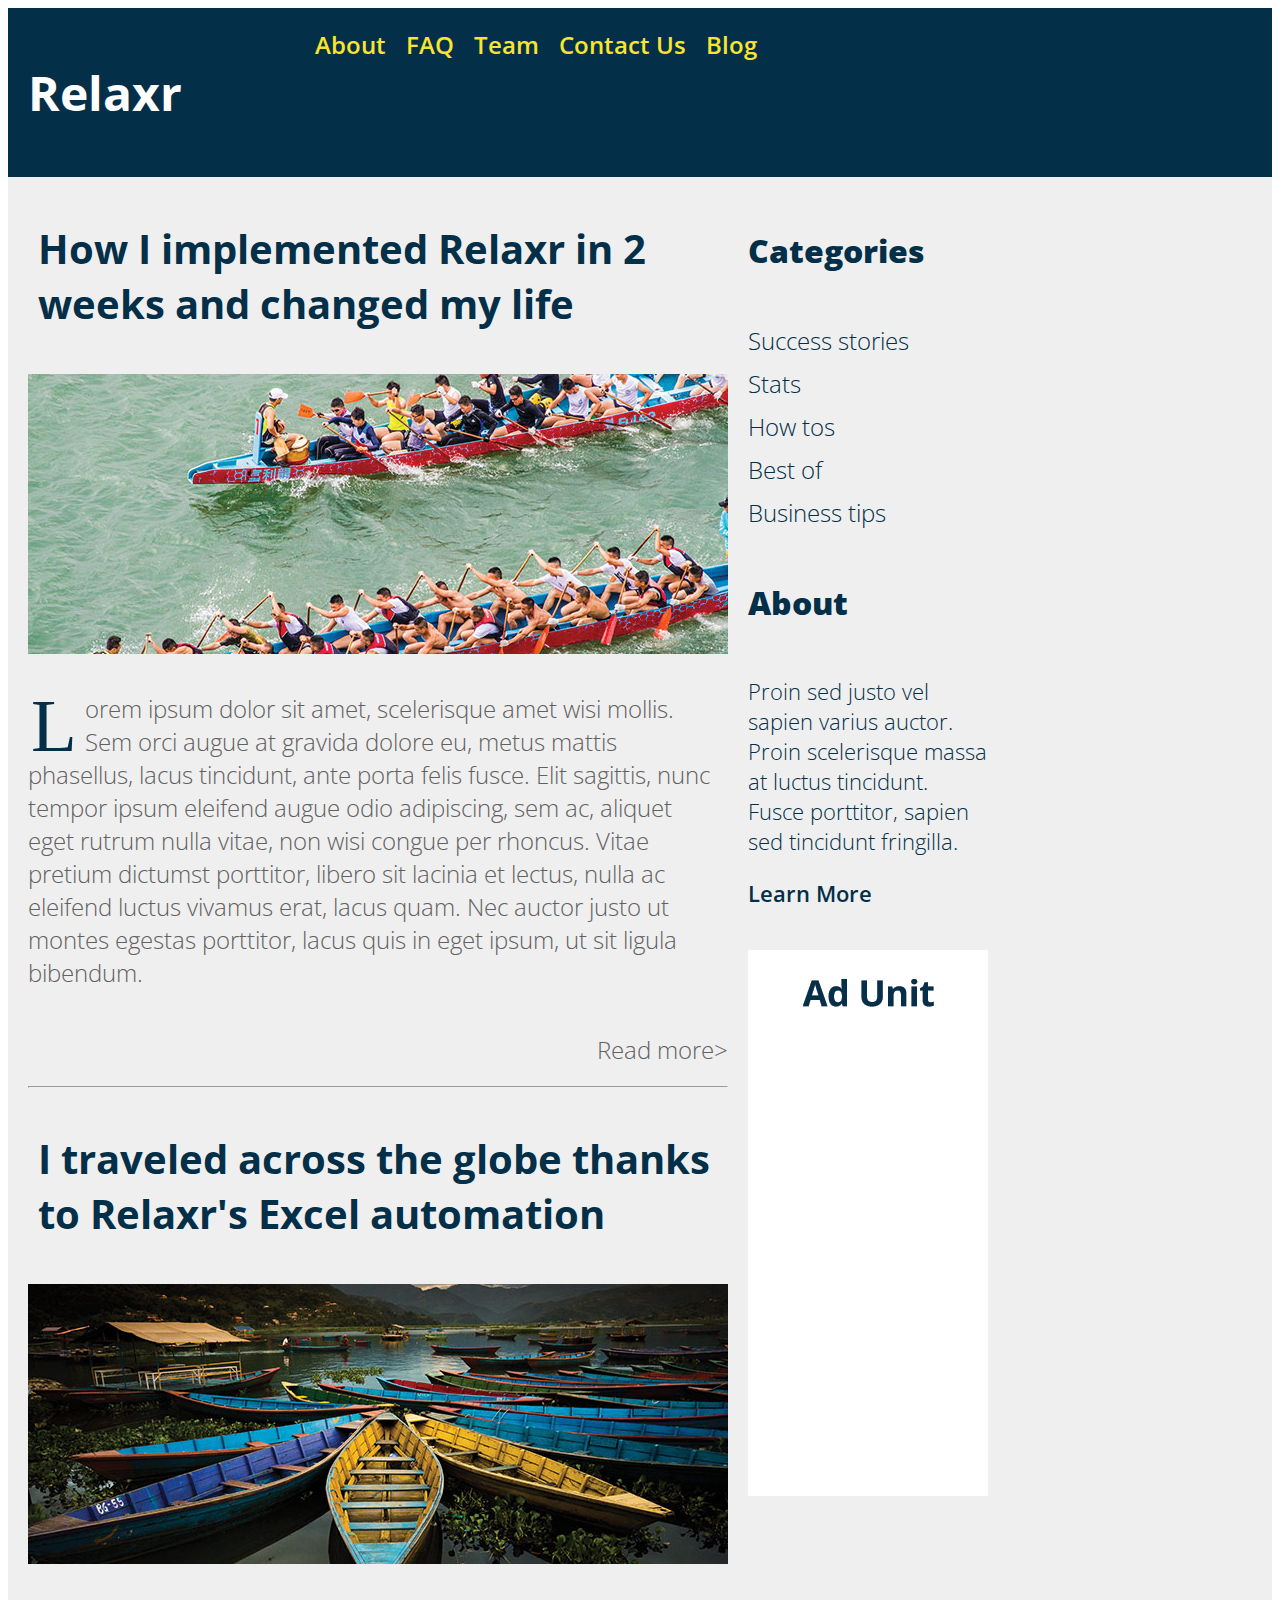
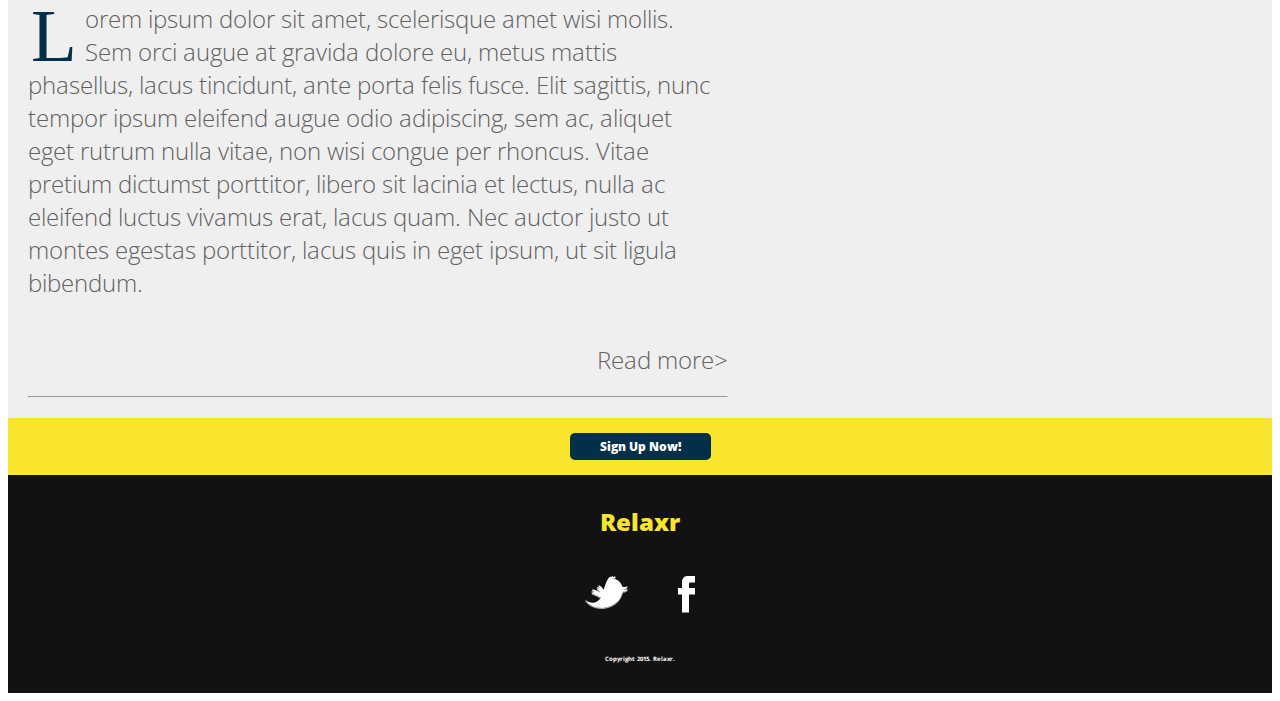
==== commit d7495ff3: "Tried to add js to learn-more" ====
--- a/submit/blog.html
+++ b/submit/blog.html
@@ -44,12 +44,12 @@
 					<p class="read-more">Read more></p>
 				</div>
 
-				<div class="expand-blog">
+				<div class="expand-firstpost">
 
 					<p>Lorem ipsum dolor sit amet, scelerisque amet wisi mollis. Sem orci augue at gravida dolore eu, metus mattis phasellus, lacus tincidunt, ante porta felis fusce. Elit sagittis, nunc tempor ipsum eleifend augue odio adipiscing, sem ac, aliquet eget rutrum nulla vitae, non wisi congue per rhoncus. Vitae pretium dictumst porttitor, libero sit lacinia et lectus, nulla ac eleifend luctus vivamus erat, lacus quam. Nec auctor justo ut montes egestas porttitor, lacus quis in eget ipsum, ut sit ligula bibendum. </p>
 
 					<div>
-						<p class="read-less">-Read Less</p>
+						<p class="read-less">Read Less></p>
 					</div>
 
 				</div>
@@ -63,11 +63,11 @@
 				<p><span>L</span>orem ipsum dolor sit amet, scelerisque amet wisi mollis. Sem orci augue at gravida dolore eu, metus mattis phasellus, lacus tincidunt, ante porta felis fusce. Elit sagittis, nunc tempor ipsum eleifend augue odio adipiscing, sem ac, aliquet eget rutrum nulla vitae, non wisi congue per rhoncus. Vitae pretium dictumst porttitor, libero sit lacinia et lectus, nulla ac eleifend luctus vivamus erat, lacus quam. Nec auctor justo ut montes egestas porttitor, lacus quis in eget ipsum, ut sit ligula bibendum.</p>
 
 				<!--need to figure out what to do about blogpost2 -->
-				<div class="read-more">
-					<a href="#">Read more></a>
+				<div>
+					<p class="read-more">Read more></p>
 				</div>
 
-				<div class="expand-blog">
+				<div class="expand-firstpost">
 
 					<p>Lorem ipsum dolor sit amet, scelerisque amet wisi mollis. Sem orci augue at gravida dolore eu, metus mattis phasellus, lacus tincidunt, ante porta felis fusce. Elit sagittis, nunc tempor ipsum eleifend augue odio adipiscing, sem ac, aliquet eget rutrum nulla vitae, non wisi congue per rhoncus. Vitae pretium dictumst porttitor, libero sit lacinia et lectus, nulla ac eleifend luctus vivamus erat, lacus quam. Nec auctor justo ut montes egestas porttitor, lacus quis in eget ipsum, ut sit ligula bibendum. </p>
 
@@ -95,7 +95,9 @@
 				<div>
 					<h3>About</h3>
 
-					<p>Proin sed justo vel sapien varius auctor. Proin scelerisque massa at luctus tincidunt. Fusce porttitor, sapien sed tincidunt fringilla. <span><a href="#">Learn More</a></span></p>
+					<p>Proin sed justo vel sapien varius auctor. Proin scelerisque massa at luctus tincidunt. Fusce porttitor, sapien sed tincidunt fringilla.</p>
+					<p><span>Learn More</span></p>
+					<p class="learn-more">Here is some more information about this fun thing!</p>
 
 				</div>
 
--- a/submit/blogcss.css
+++ b/submit/blogcss.css
@@ -84,6 +84,11 @@
 			padding: 10px 10px 0px 0px;
 		}
 
+		#blog-posts p .read-more {
+/* font-weight on this isn't applying gaahhh */
+
+		}
+
 		#blog-posts p span {
 			float: left;
 			color: #033048;
@@ -94,14 +99,6 @@
 		}
 
 
-		#blog-posts a {
-			font-size: 24px;
-			font-weight: 600;
-			margin-top: 10px;
-			padding-left: 100px;
-			text-align: right;
-		}
-
 		#blog-posts a:link {
     			color: #033048;
 		}
@@ -128,6 +125,12 @@
 			text-align: right;
 			width: 100%;
 			cursor: pointer;
+/* font-weight not applying here either! */
+			font-size: 24px;
+			font-weight: 600;
+			margin-top: 10px;
+			padding-left: 100px;
+			text-align: right;
 		}
 
 		.read-less {
@@ -139,7 +142,7 @@
 			font-size: 24px;
 		}
 
-		.expand-blog, .read-less {
+		.expand-firstpost, .read-less {
 			display: none;
 		}
 
@@ -166,19 +169,19 @@
 		}
 
 		#sidebar a:link {
-    			color: #033048;
+    	color: #033048;
 		}
 
 		#sidebar a:visited {
-    			color: #033048;
+    	color: #033048;
 		}
 
 		#sidebar a:hover {
-    			color: green;
+    	color: green;
 		}
 
 		#sidebar a:active {
-    			color: green;
+    	color: green;
 		}
 
 		#sidebar ul li {
@@ -192,9 +195,14 @@
 			padding: 0;
 		}
 
-		#sidebar p a {
+		#sidebar p span {
 			font-size: 22px;
 			font-weight: 600;
+			cursor: pointer;
+		}
+
+		.learn-more {
+			display: none;
 		}
 
 		#sidebar img {
@@ -216,17 +224,17 @@
 
 		footer div p {
 			width: 10%;
-    			margin: 0 auto;
-    			padding: 30px;
+    	margin: 0 auto;
+    	padding: 30px;
 		}
 
 		footer h5 {
 			color:#f9e42e;
-    			font-weight:800;
-    			font-size:24px;
-    			padding: 30px;
-    			width: 10%;
-    			margin: 0% auto;
+    	font-weight:800;
+    	font-size:24px;
+    	padding: 30px;
+    	width: 10%;
+    	margin: 0% auto;
 		}
 
 		footer h6 {
@@ -270,7 +278,7 @@
 			padding:5px 30px;
 			color: white;
 			font-size: 12px;
-			font-weight: 800; 
+			font-weight: 800;
 		}
 
 		.floatright {
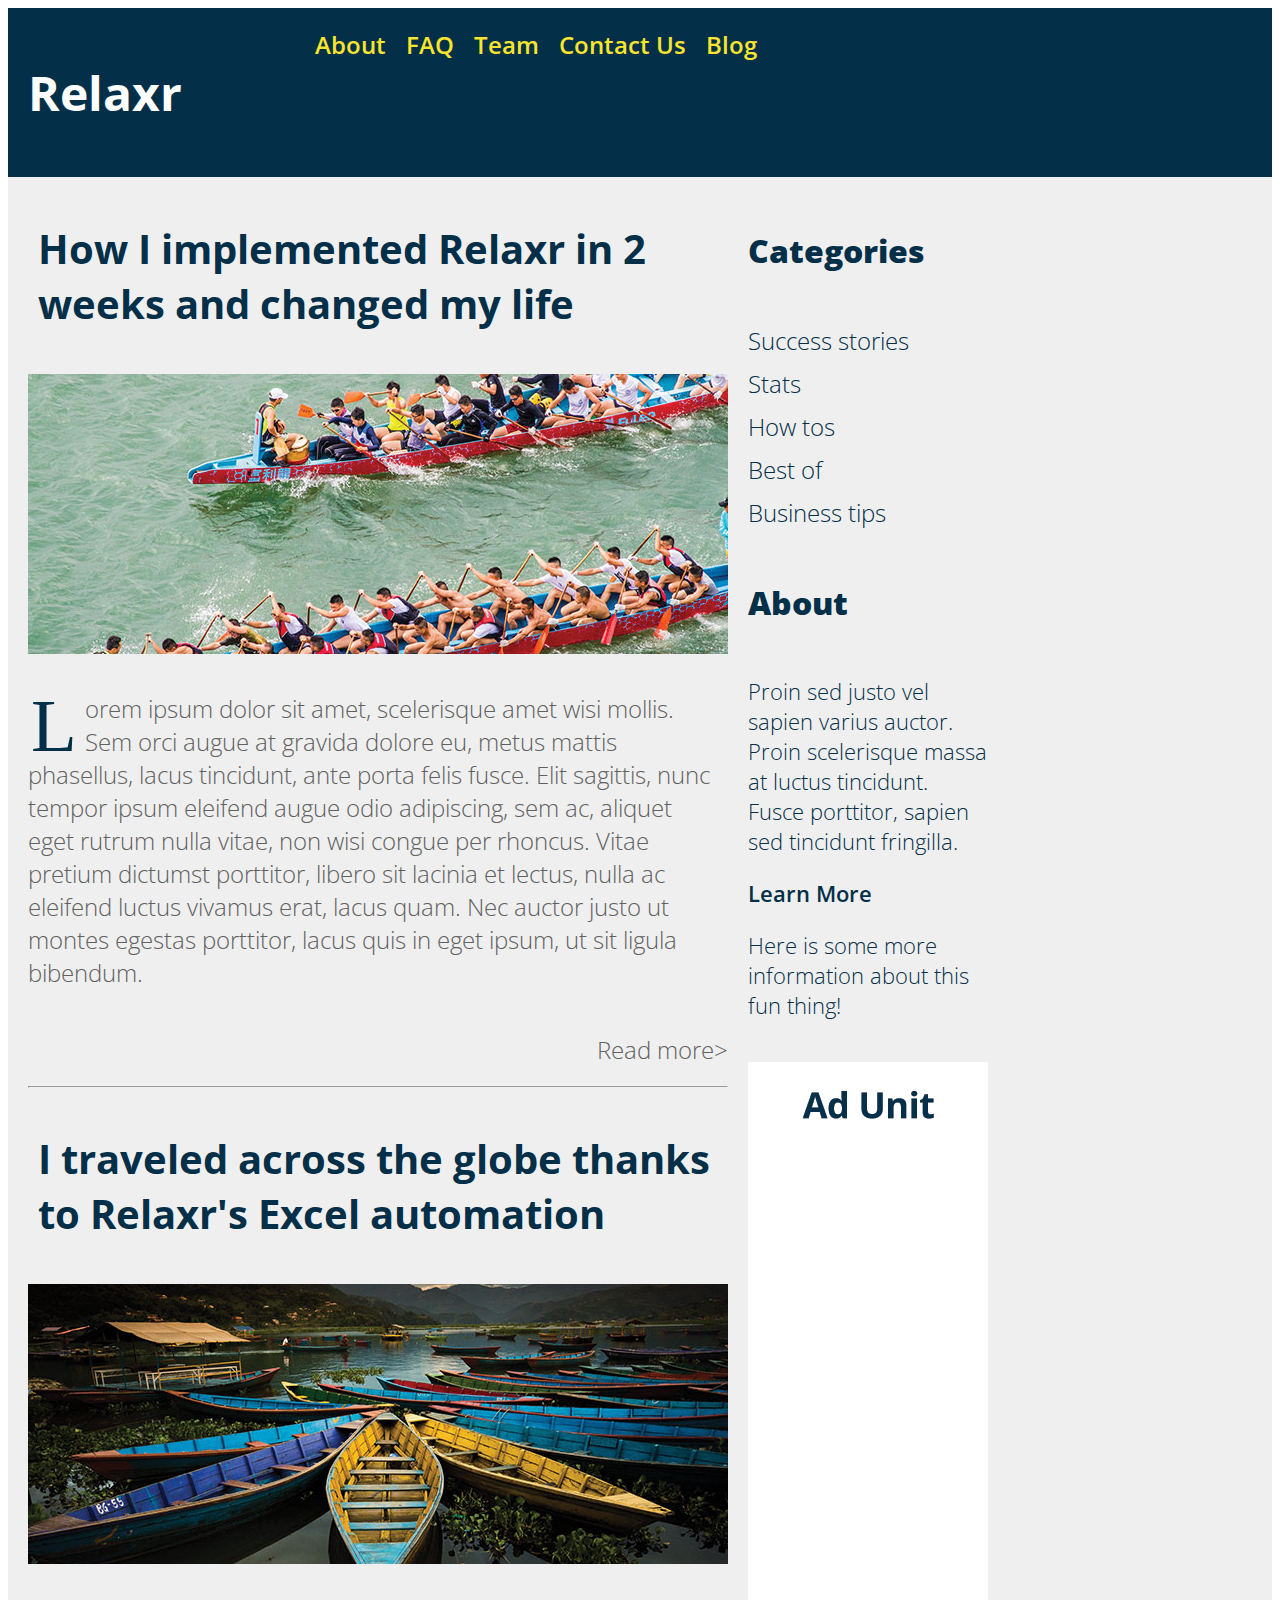
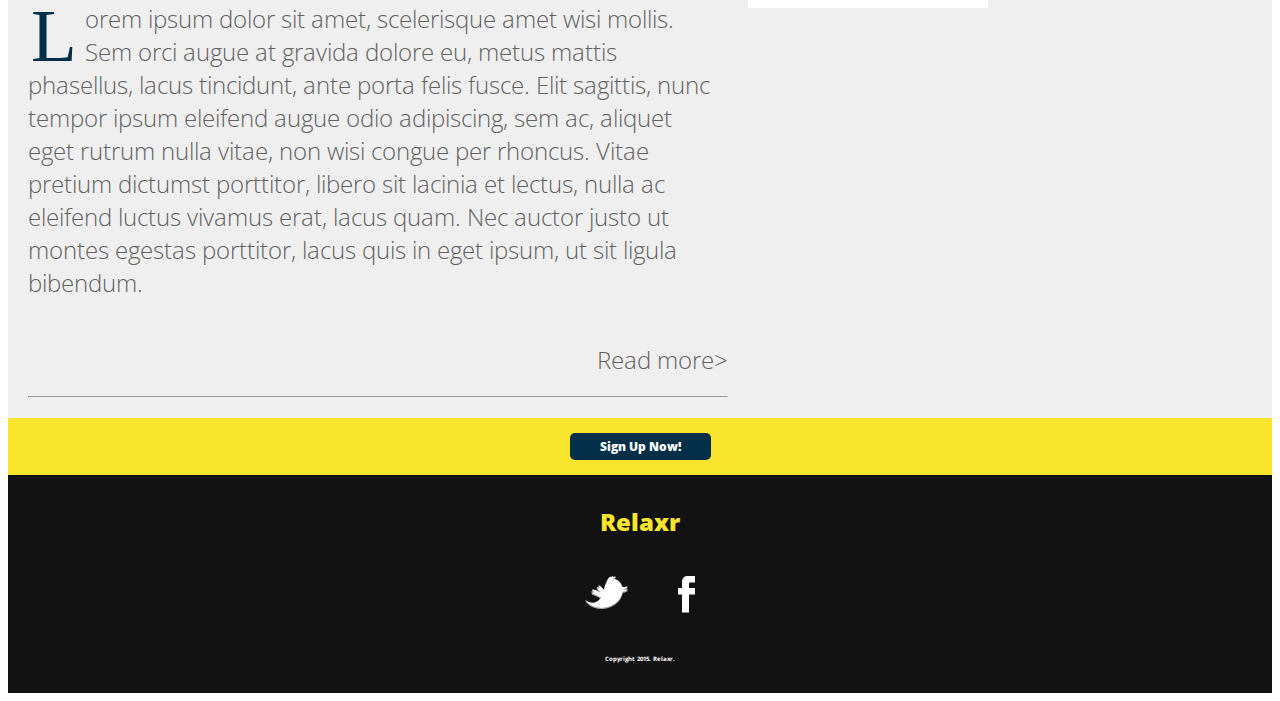
==== commit 2f24aafd: "Added comments" ====
--- a/submit/blog.html
+++ b/submit/blog.html
@@ -1,4 +1,14 @@
 <!DOCTYPE html>
+
+<!-- Issues:
+
+Read-more and read-less JS is applied to both blog posts at the same time. Need to change to when you click on
+first read-more it only applies to first read-more, when you click on second read-more etc.
+
+Can't style the read-more, it's inheriting the p tag's style. Also, the read-more tag takes up 100% of the div
+width so the entire width of that div is clickable.
+ -->
+
 <html lang="en">
 	<head>
 
@@ -96,8 +106,8 @@
 					<h3>About</h3>
 
 					<p>Proin sed justo vel sapien varius auctor. Proin scelerisque massa at luctus tincidunt. Fusce porttitor, sapien sed tincidunt fringilla.</p>
-					<p><span>Learn More</span></p>
-					<p class="learn-more">Here is some more information about this fun thing!</p>
+					<p class="learn-more-button"><span>Learn More</span></p>
+					<p class="learn-more-blurb">Here is some more information about this fun thing!</p>
 
 				</div>
 
